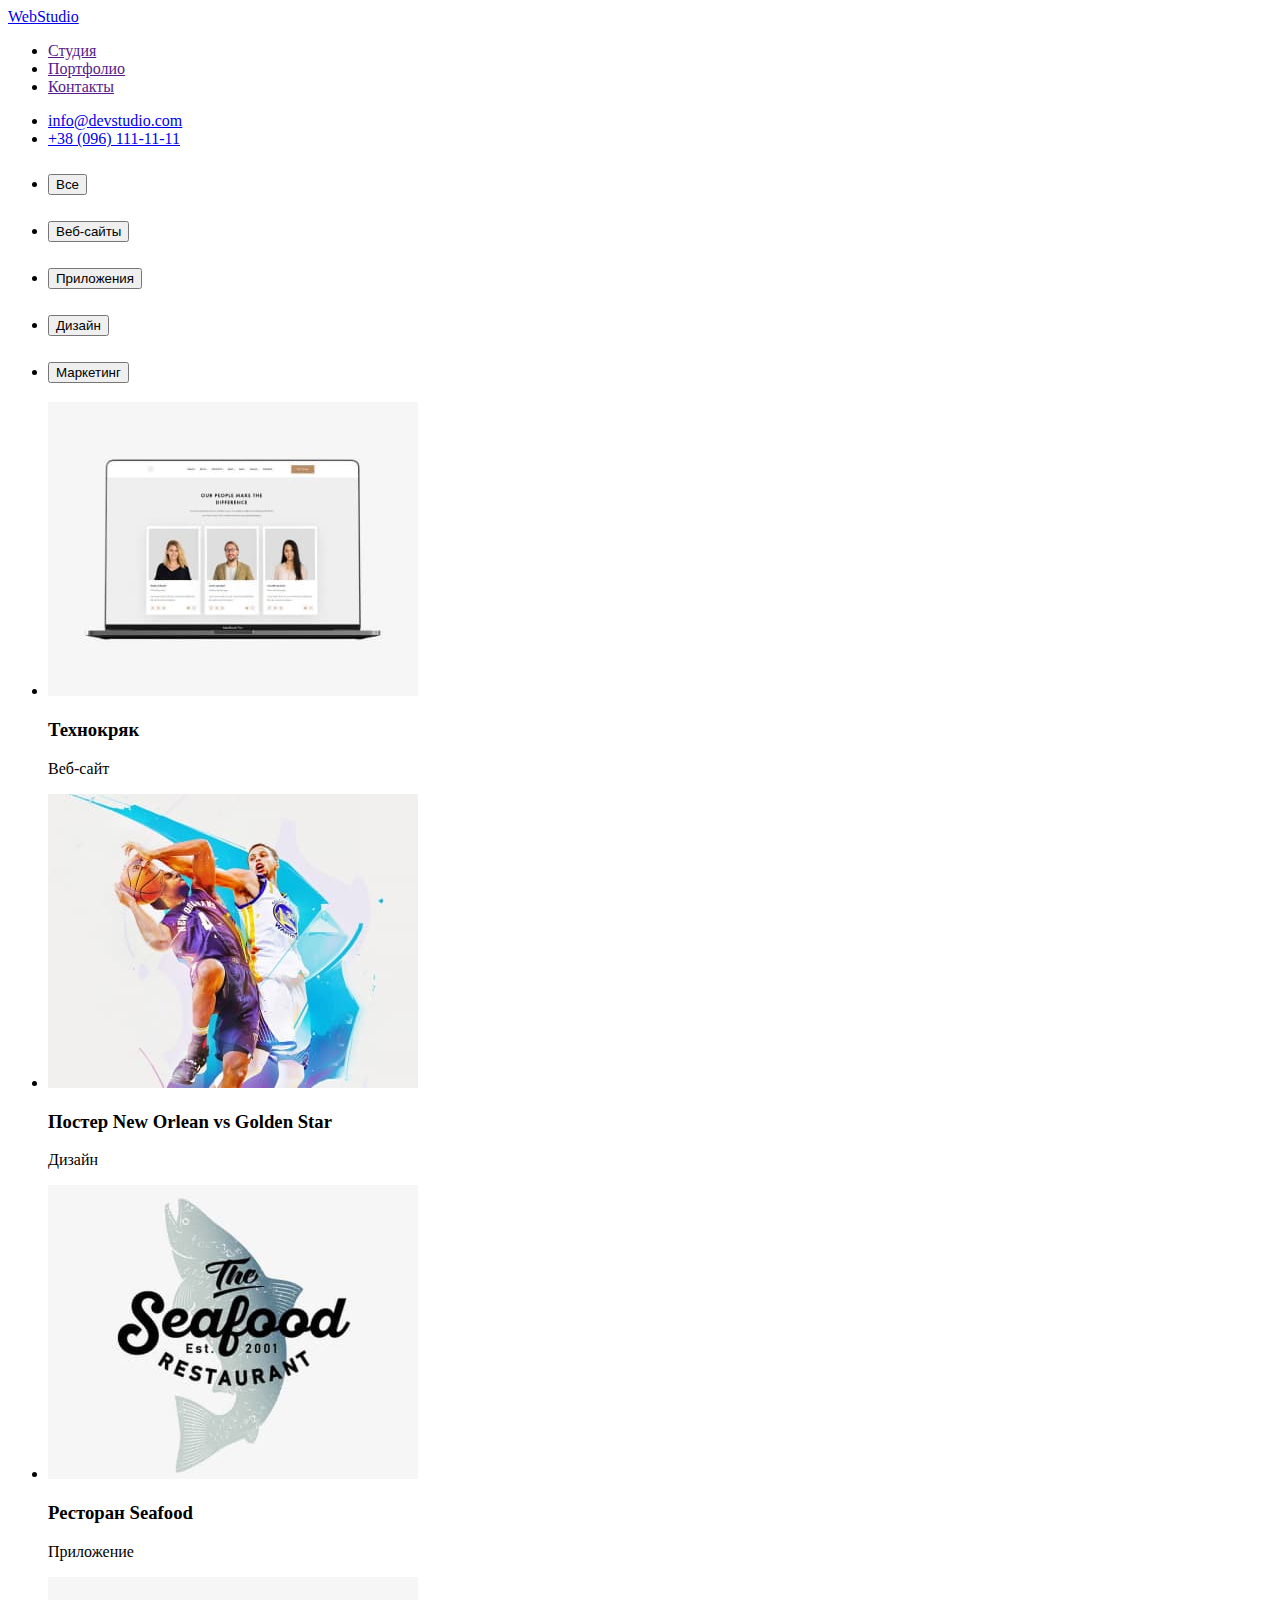
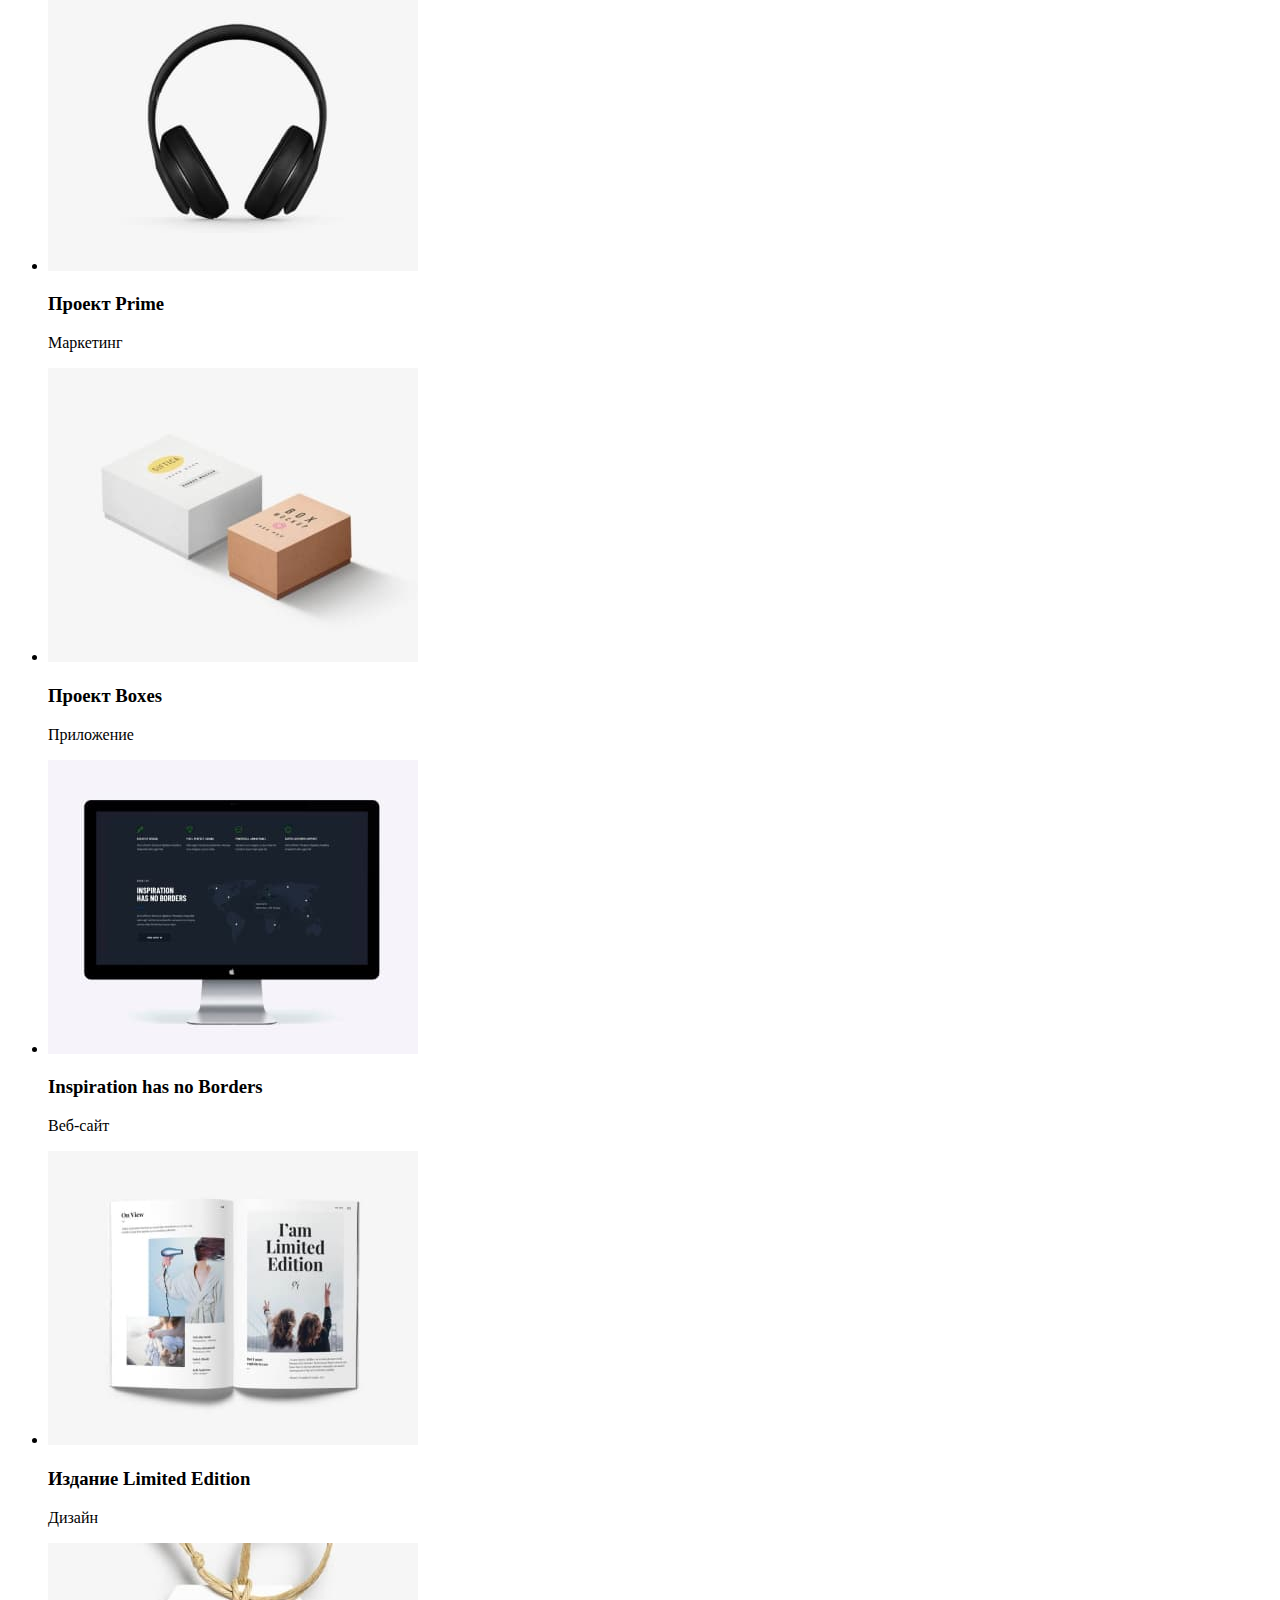
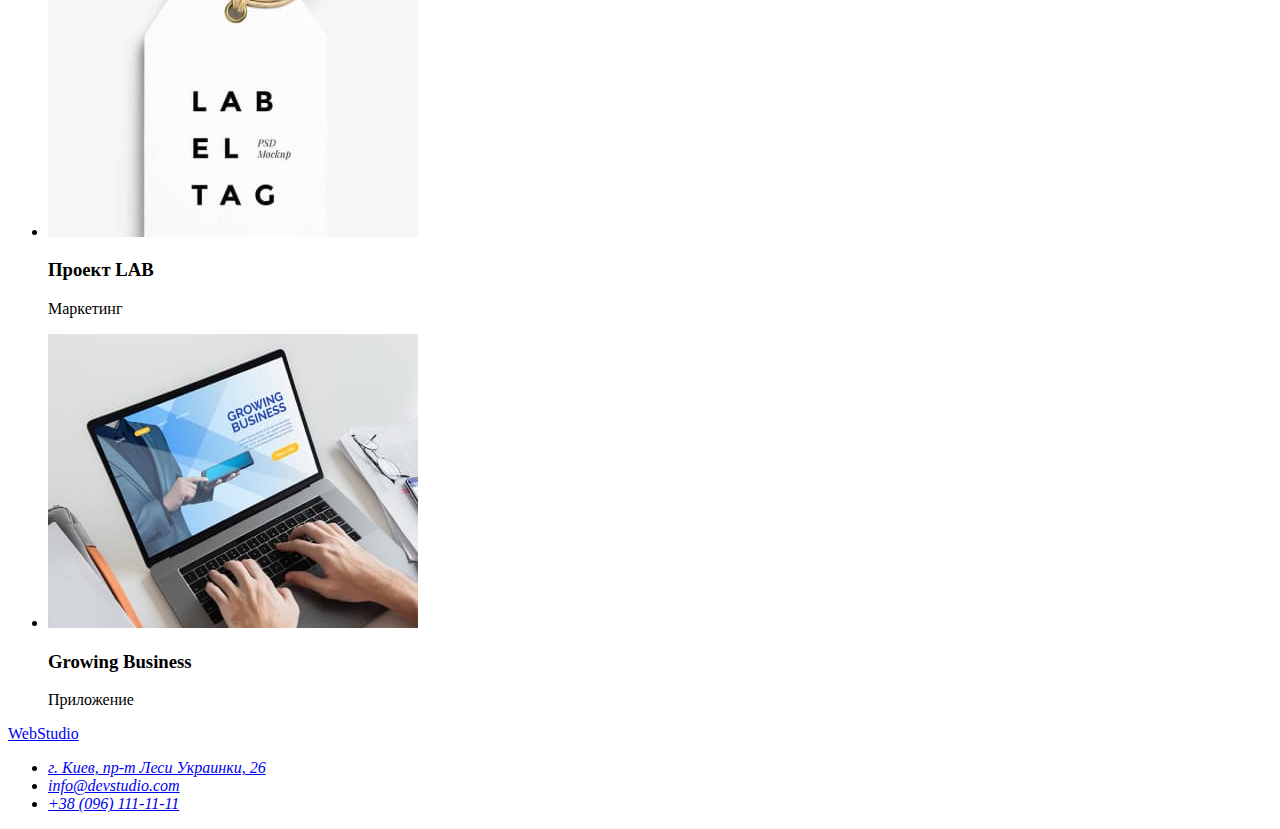
==== portfolio.html @ 7b10a9a5 "Выполнил html разметку portfolio" ====
<!DOCTYPE html>
<html lang="ru">
<head>
    <meta charset="UTF-8">
    <meta http-equiv="X-UA-Compatible" content="IE=edge">
    <meta name="viewport" content="width=device-width, initial-scale=1.0">
    <title>Portfolio</title>
</head>
<body>
    <!--Секция главной навигации-->
    <header>
        <nav>
            <a href="./portfolio.html">WebStudio</a>
            <ul>
                <li><a href="">Студия</a></li>
                <li><a href="">Портфолио</a></li>
                <li><a href="">Контакты</a></li>
            </ul>
        </nav>
        <!--Контакты-->
        <ul>
            <li><a href="mailto:nfo@devstudio.com">info@devstudio.com</a></li>
            <li><a href="tel:+380961111111">+38 (096) 111-11-11</a></li>
        </ul>
    </header>
    <!--Проекты-->
    <main>
        <!--Фильтр проектов-->
        <section>
        <ul>
            <li>
            <h2><button type="button">Все</button></h2>
            </li>
            <li>
                <h2><button type="button">Веб-сайты</button></h2>
            </li>
            <li>
                <h2><button type="button">Приложения</button></h2>
            </li>
            <li>
                <h2><button type="button">Дизайн</button></h2>
            </li>
            <li>
                <h2><button type="button">Маркетинг</button></h2>
            </li>
        </ul>
        </section>
        <!--Фото проектов-->
        <section>
            <ul>
                <li>
        <img src="./images/portfolio/1.jpg" alt="изображение ноутбука" width="370" height="294">
        <h3>Технокряк</h3>
        <p>Веб-сайт</p>
    </li>
    <li>
        <img src="./images/portfolio/2.jpg" alt="два человека играют в баскетбол" width="370" height="294">
        <h3>Постер New Orlean vs Golden Star</h3>
        <p>Дизайн</p>
    </li>
    <li>
        <img src="./images/portfolio/3.jpg" alt="изображение рыбы" width="370" height="294">
        <h3>Ресторан Seafood</h3>
        <p>Приложение</p>
    </li>
    <li>
        <img src="./images/portfolio/4.jpg" alt="изображение наушников" width="370" height="294">
        <h3>Проект Prime</h3>
        <p>Маркетинг</p>
    </li>
    <li>
        <img src="./images/portfolio/5.jpg" alt="изображение картонных коробок" width="370" height="294">
        <h3>Проект Boxes</h3>
        <p>Приложение</p>
    </li>
    <li>
        <img src="./images/portfolio/6.jpg" alt="изображение мониора с информацией" width="370" height="294">
        <h3>Inspiration has no Borders</h3>
        <p>Веб-сайт</p>
    </li>
    <li>
        <img src="./images/portfolio/7.jpg" alt="изображение книги" width="370" height="294">
        <h3>Издание Limited Edition</h3>
        <p>Дизайн</p>
    </li>
    <li>
        <img src="./images/portfolio/8.jpg" alt="изображение брилка" width="370" height="294">
        <h3>Проект LAB</h3>
        <p>Маркетинг</p>
    </li>
    <li>
        <img src="./images/portfolio/9.jpg" alt="изображение человека работающего за ноутбуком" width="370" height="294">
        <h3>Growing Business</h3>
        <p>Приложение</p>
    </li>
    </ul>
        </section>

    </main>
    <!--Футер-->
    <footer>
        <a href="/">WebStudio</a>
        <address>
            <ul>
                <li><a href="https://goo.gl/maps/czCwbcnYRgwCp2mf7" target="_blank" rel="noopener noreferrer">г. Киев, пр-т
                        Леси Украинки, 26</a></li>
                <li><a href="mailto:nfo@devstudio.com">info@devstudio.com</a></li>
                <li><a href="tel:+380961111111">+38 (096) 111-11-11</a></li>
            </ul>
        </address>
    </footer>
    
</body>
</html>
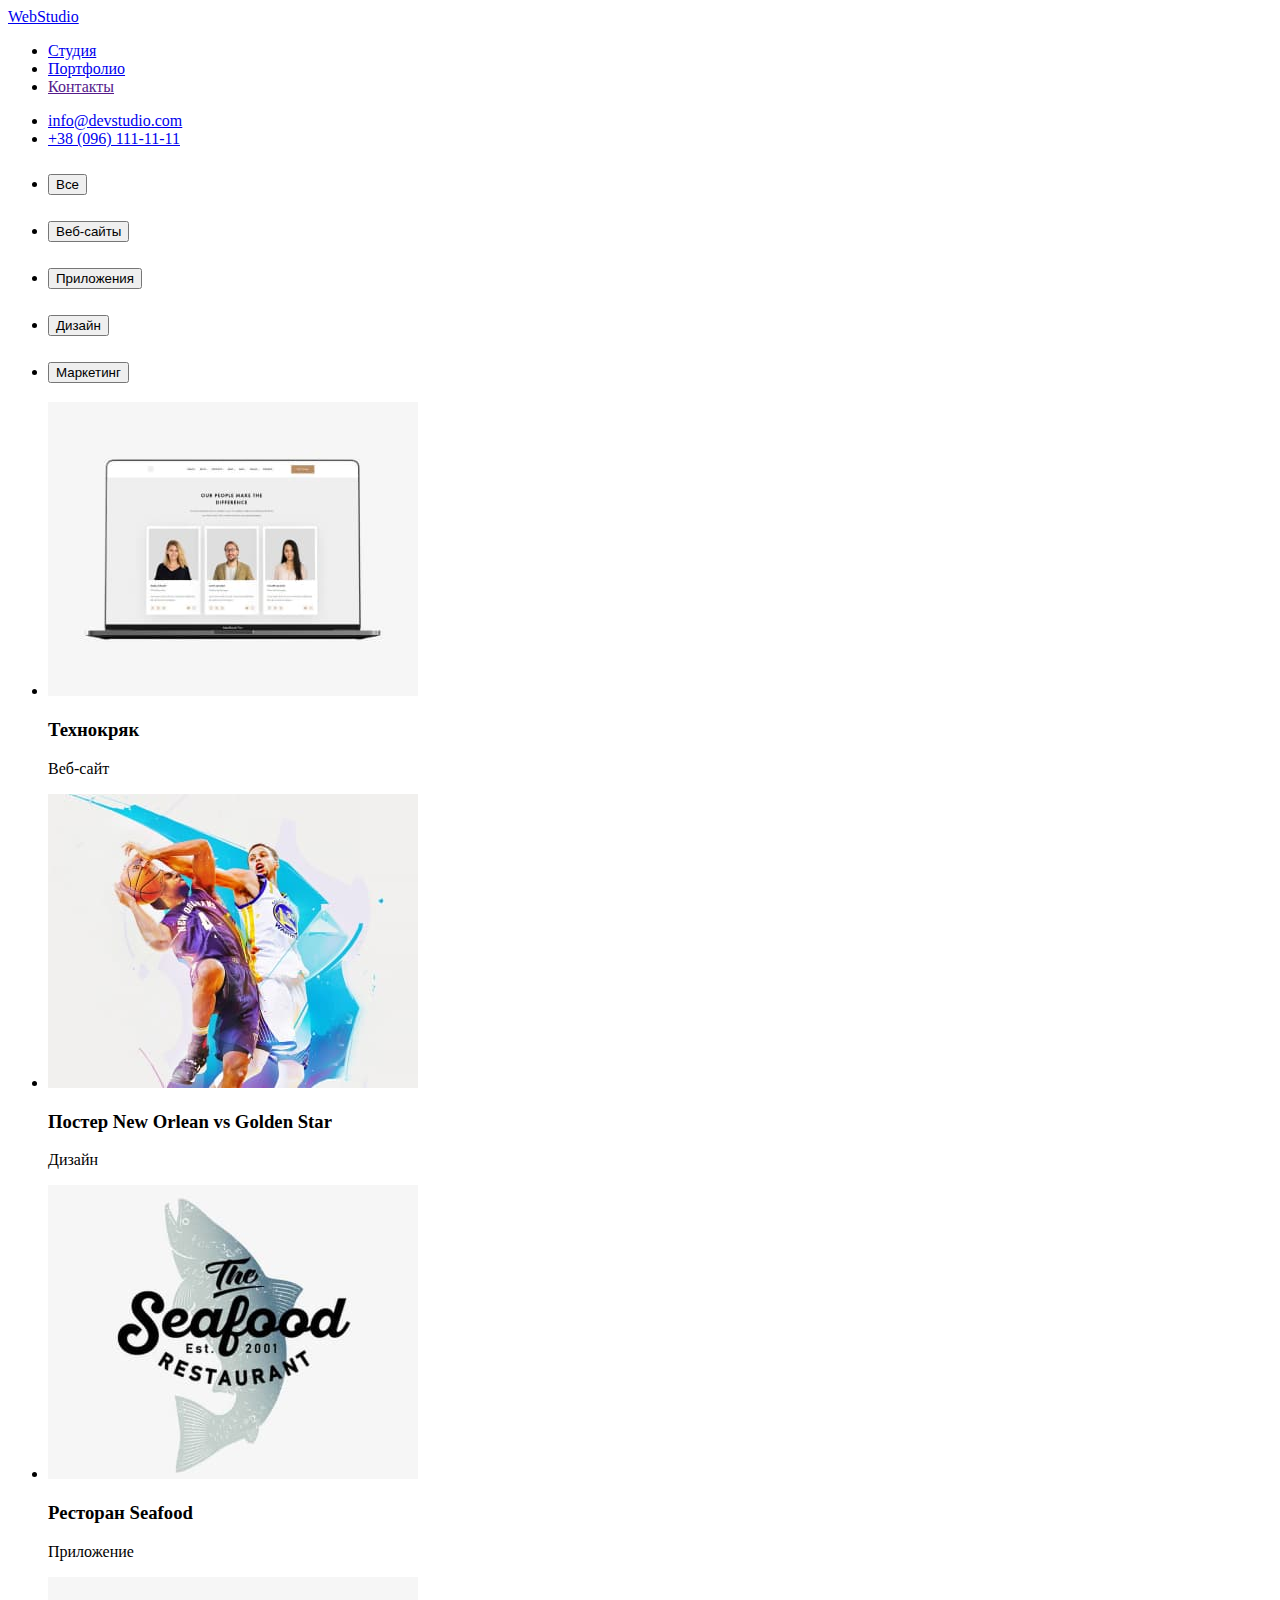
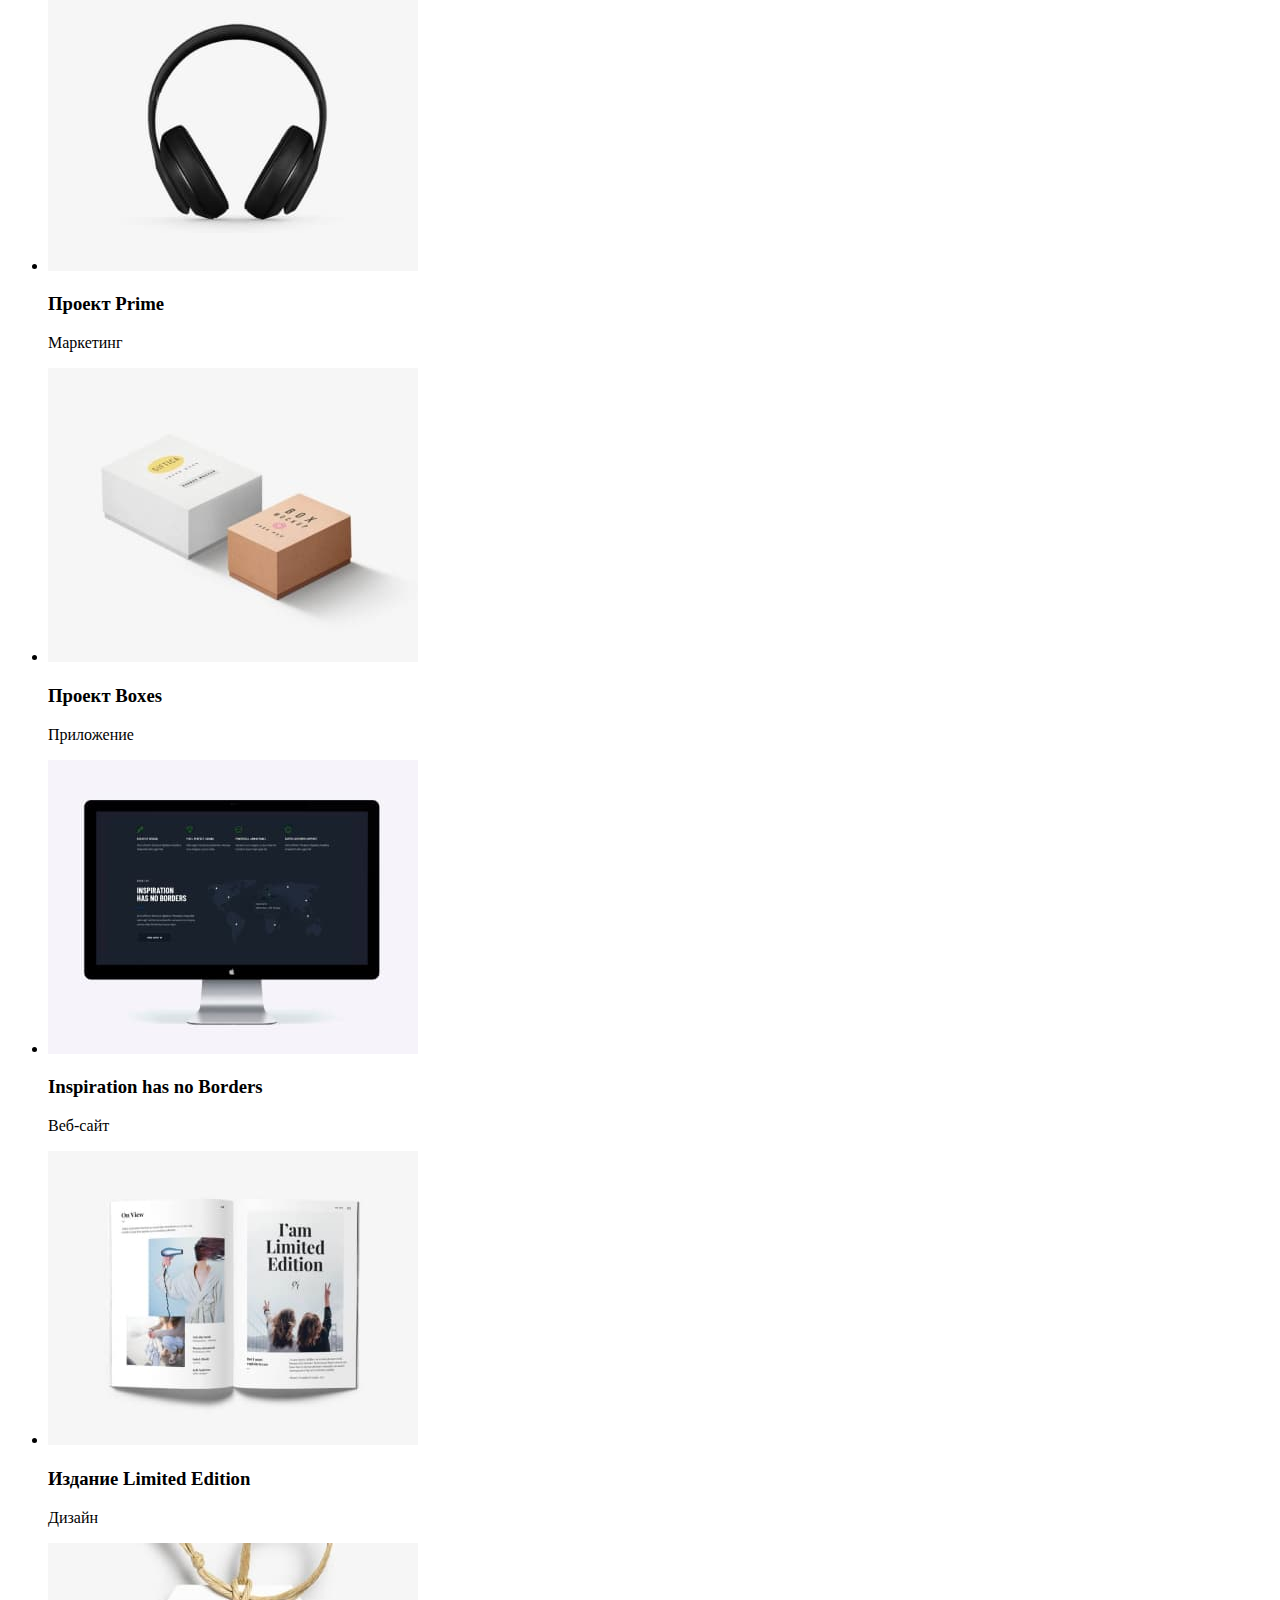
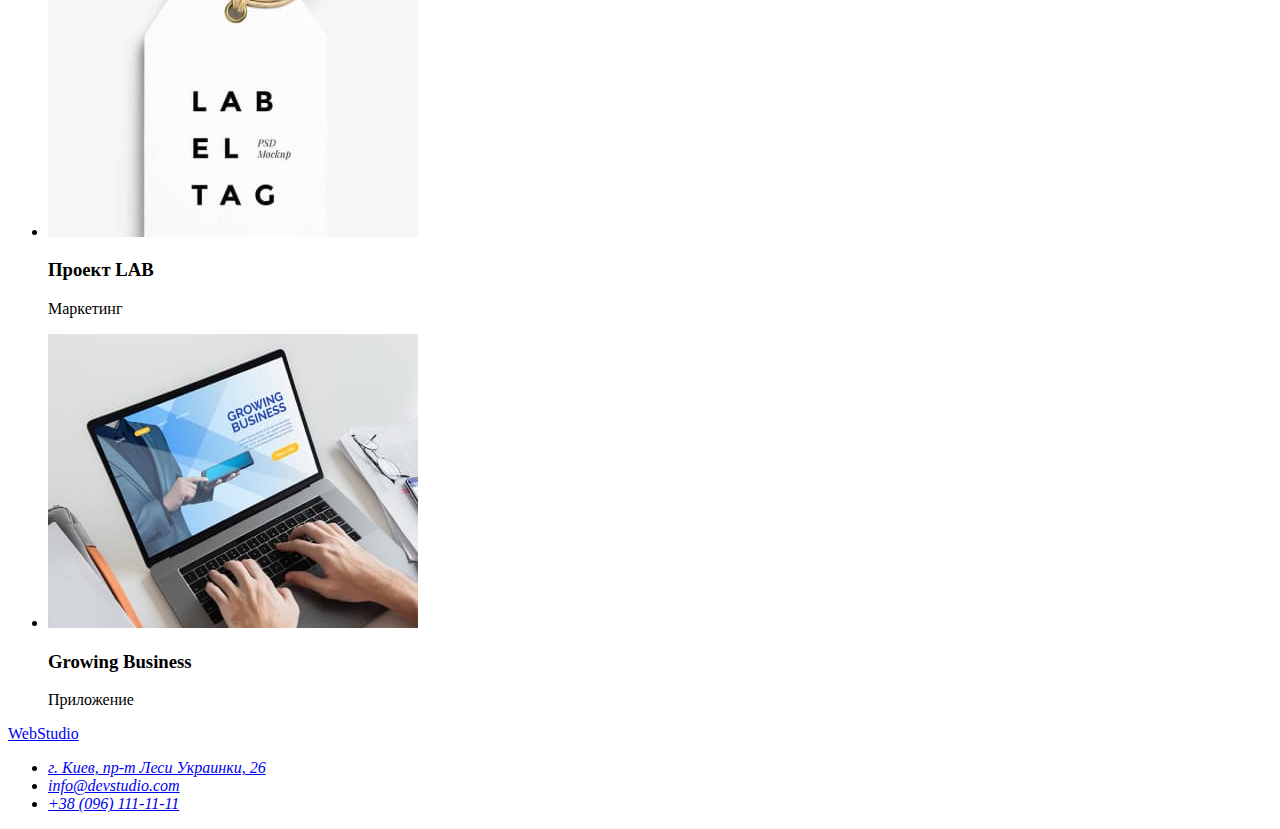
==== commit ac46dbab: "настроил href" ====
--- a/portfolio.html
+++ b/portfolio.html
@@ -12,8 +12,8 @@
         <nav>
             <a href="./portfolio.html">WebStudio</a>
             <ul>
-                <li><a href="">Студия</a></li>
-                <li><a href="">Портфолио</a></li>
+                <li><a href="./index.html">Студия</a></li>
+                <li><a href="./portfolio.html">Портфолио</a></li>
                 <li><a href="">Контакты</a></li>
             </ul>
         </nav>
@@ -99,7 +99,7 @@
     </main>
     <!--Футер-->
     <footer>
-        <a href="/">WebStudio</a>
+        <a href="./index.html">WebStudio</a>
         <address>
             <ul>
                 <li><a href="https://goo.gl/maps/czCwbcnYRgwCp2mf7" target="_blank" rel="noopener noreferrer">г. Киев, пр-т
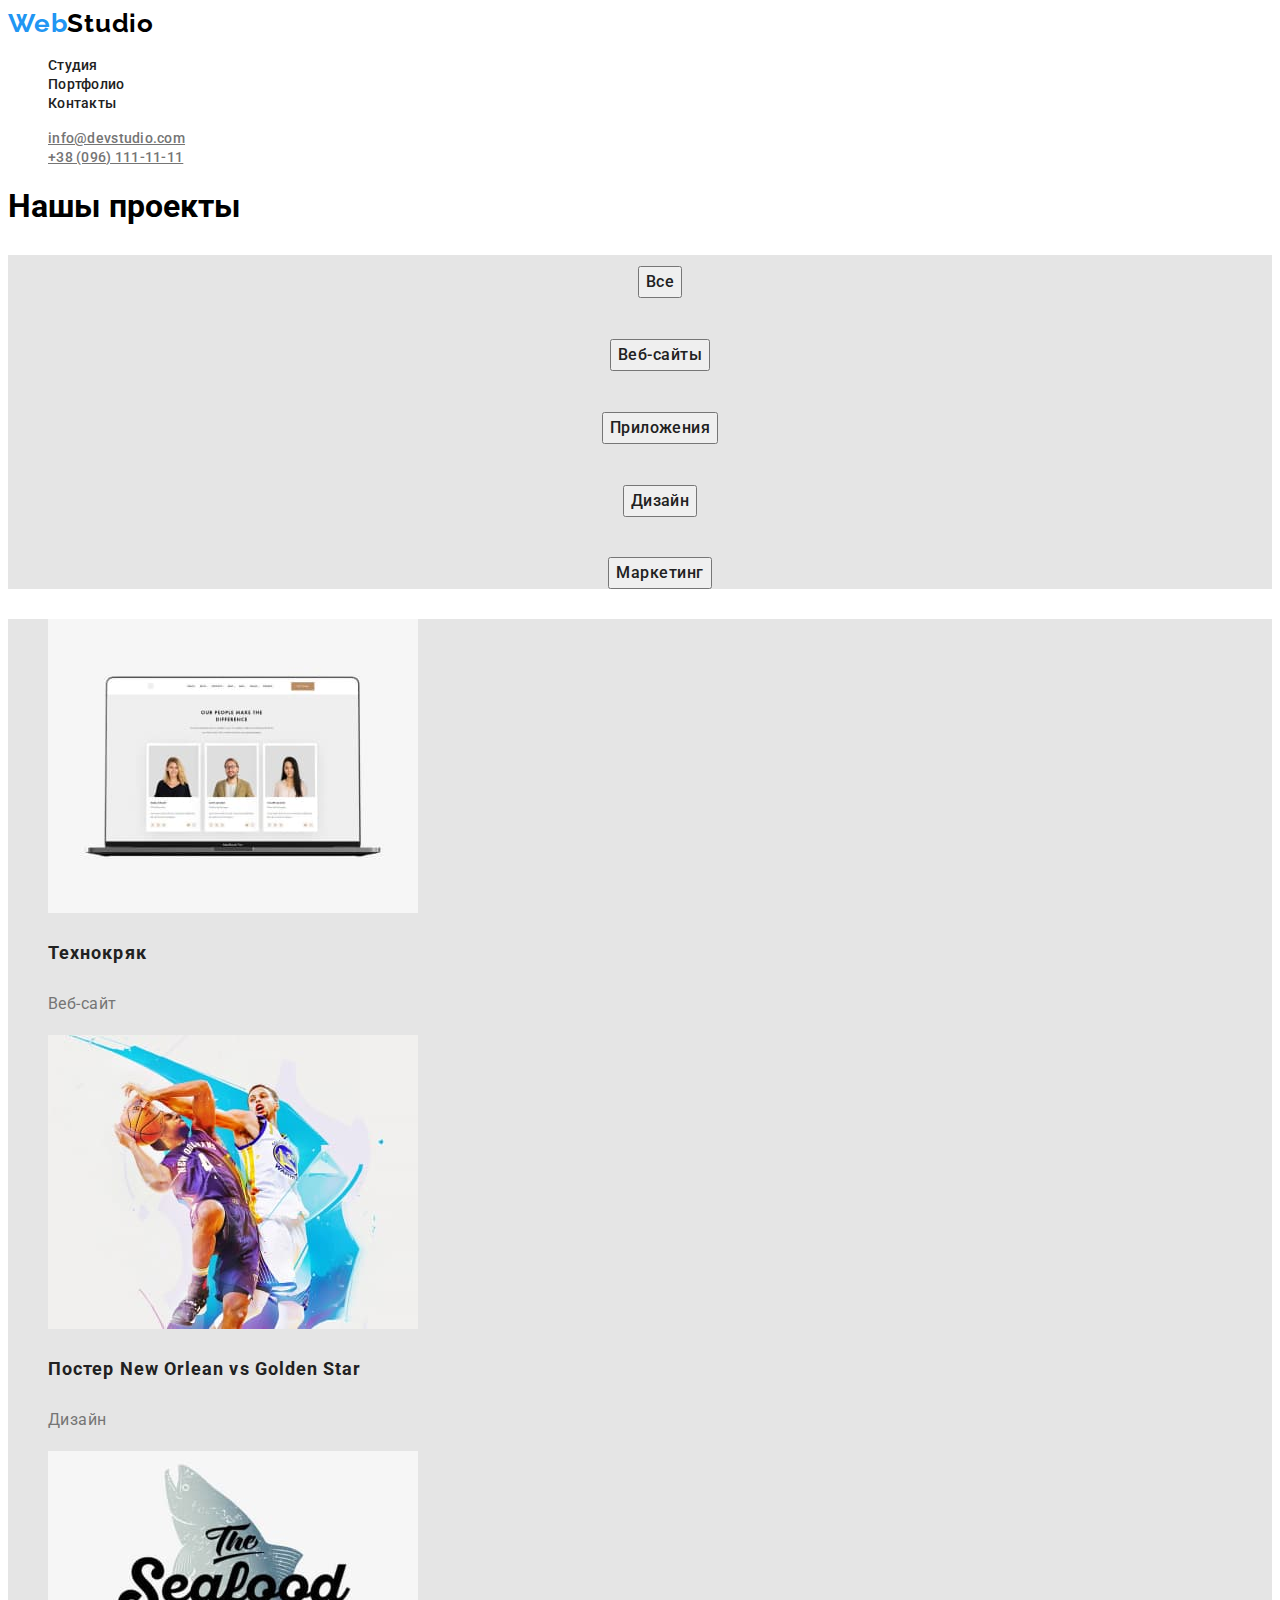
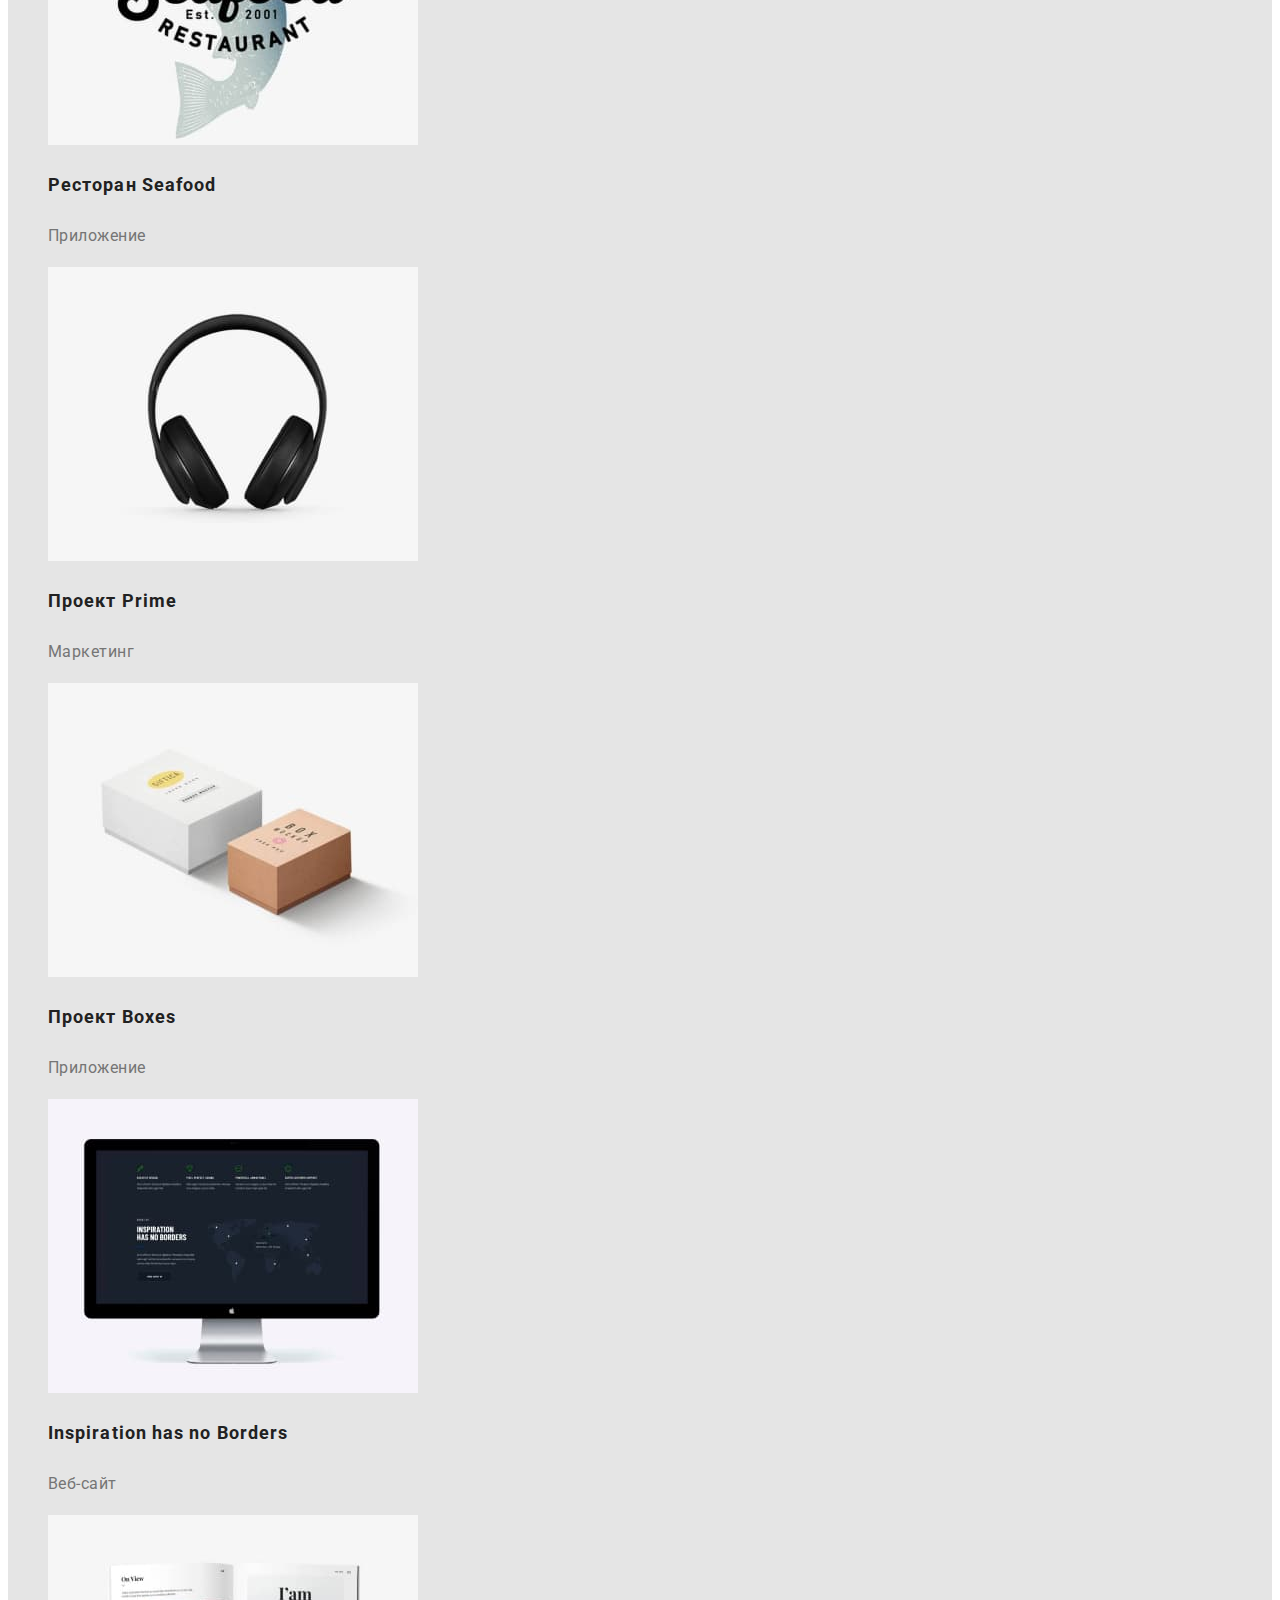
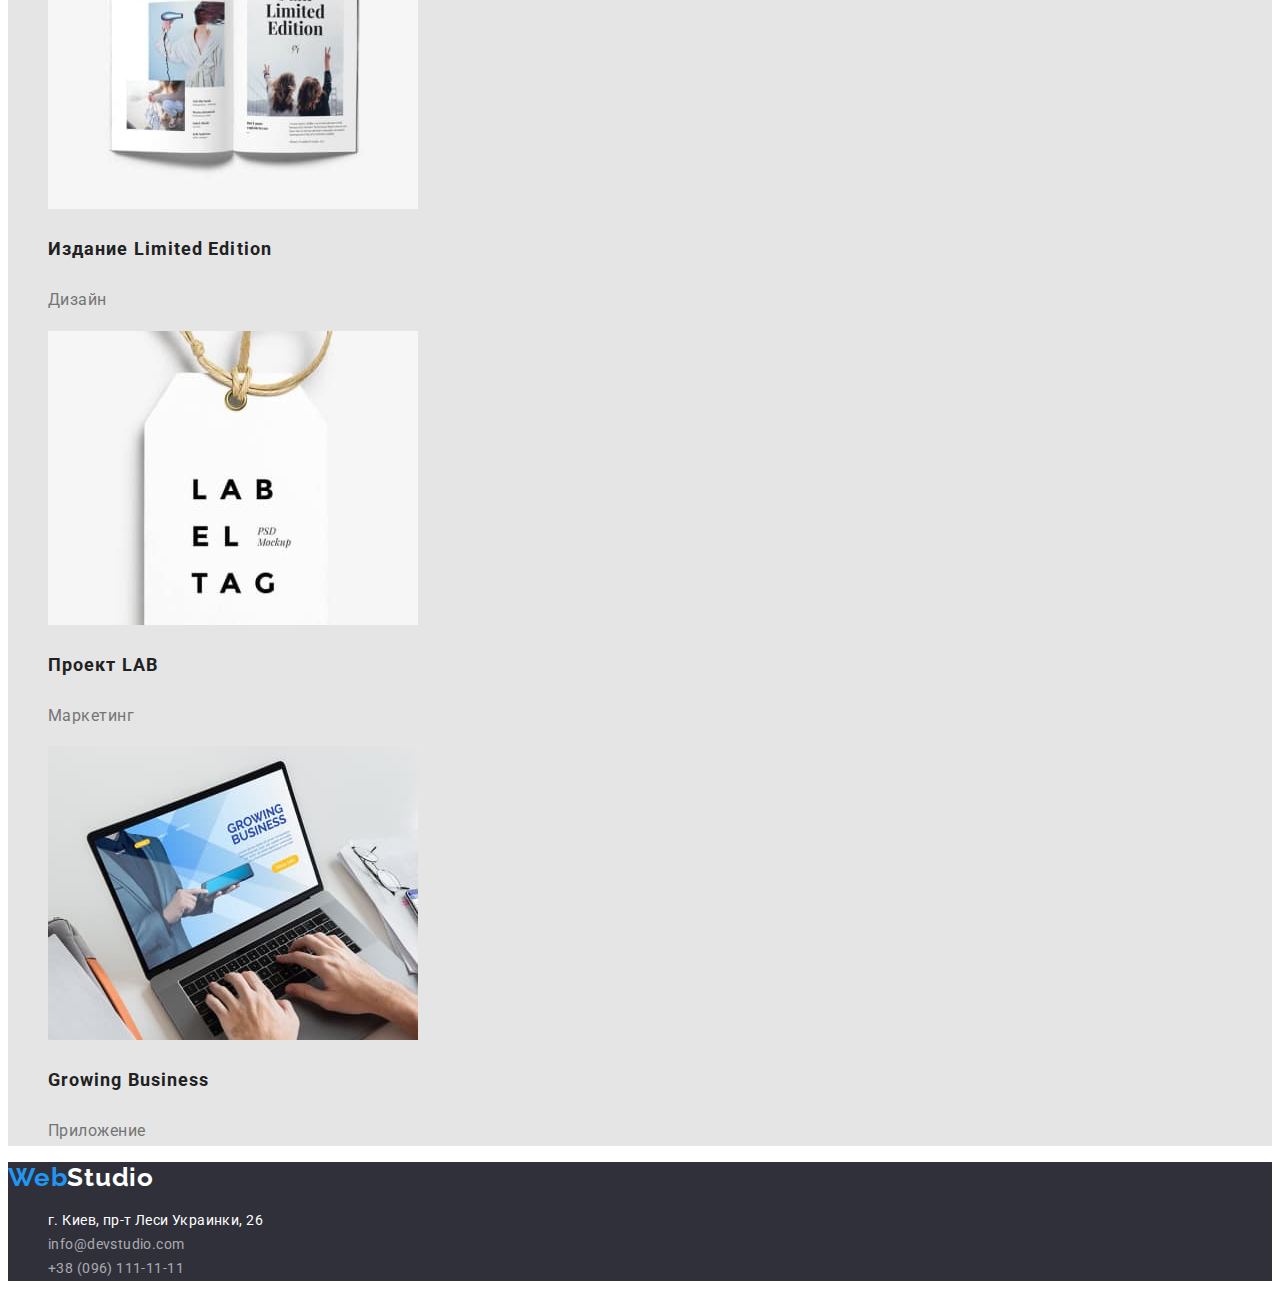
==== commit 4d683ddf: "задал стили" ====
--- a/portfolio.html
+++ b/portfolio.html
@@ -5,110 +5,135 @@
     <meta http-equiv="X-UA-Compatible" content="IE=edge">
     <meta name="viewport" content="width=device-width, initial-scale=1.0">
     <title>Portfolio</title>
+<link rel="preconnect" href="https://fonts.gstatic.com">
+<link href="https://fonts.googleapis.com/css2?family=Raleway:wght@700&family=Roboto:wght@400;500;700;900&display=swap"
+    rel="stylesheet">
+    <link rel="stylesheet" href="./css/styles.css">
 </head>
 <body>
     <!--Секция главной навигации-->
-    <header>
-        <nav>
-            <a href="./portfolio.html">WebStudio</a>
-            <ul>
-                <li><a href="./index.html">Студия</a></li>
-                <li><a href="./portfolio.html">Портфолио</a></li>
-                <li><a href="">Контакты</a></li>
+    <header class="page-header">
+        <nav class="navigation">
+            <a class="logo-link link" href="./index.html">Web<span class="dubl-logo-link">Studio</span> </a>
+            <ul class="site-nav-list lst">
+                <li class="site-nav-item">
+                    <a class="nav-link link" href="./index.html" >Студия</a></li>
+                <li class="site-nav-item">
+                    <a class="nav-link link" href="./portfolio.html" >Портфолио</a></li>
+                <li class="site-nav-item">
+                    <a class="nav-link link" href="" >Контакты</a></li>
             </ul>
         </nav>
         <!--Контакты-->
-        <ul>
-            <li><a href="mailto:nfo@devstudio.com">info@devstudio.com</a></li>
-            <li><a href="tel:+380961111111">+38 (096) 111-11-11</a></li>
+        <ul class="contacts-nav-list lst">
+            <li class="contacts-nav-item link">
+                <a clsas="contacts-link" href="mailto:nfo@devstudio.com" >info@devstudio.com</a></li>
+            <li class="contacts-nav-item">
+                <a clsas="contacts-link link" href="tel:+380961111111" >+38 (096) 111-11-11</a></li>
         </ul>
     </header>
     <!--Проекты-->
-    <main>
-        <!--Фильтр проектов-->
-        <section>
-        <ul>
-            <li>
-            <h2><button type="button">Все</button></h2>
+    <main class="main-content-portfolio">
+        <!--Меню проектов-->
+        <h1>Нашы проекты</h1>
+        <section class="section">
+        <ul class="menu-list lst">
+            <li class="menu-list-item">
+            <h2 class="section-title">
+                <button class="menu-button" type="button" >Все</button>
+            </h2>
             </li>
-            <li>
-                <h2><button type="button">Веб-сайты</button></h2>
+            <li class="menu-list-item">
+                <h2 class="section-title">
+                    <button class="menu-button" type="button">Веб-сайты</button>
+                </h2>
             </li>
-            <li>
-                <h2><button type="button">Приложения</button></h2>
+            <li class="menu-list-item">
+                <h2 class="section-title">
+                    <button class="menu-button" type="button">Приложения</button>
+                </h2>
             </li>
-            <li>
-                <h2><button type="button">Дизайн</button></h2>
+            <li class="menu-list-item">
+                <h2 class="section-title">
+                    <button class="menu-button" type="button">Дизайн</button>
+                </h2>
             </li>
-            <li>
-                <h2><button type="button">Маркетинг</button></h2>
+            <li class="menu-list-item">
+                <h2 class="section-title">
+                    <button class="menu-button" type="button">Маркетинг</button>
+                </h2>
             </li>
         </ul>
         </section>
         <!--Фото проектов-->
-        <section>
-            <ul>
-                <li>
+        <section class="section">
+            <ul class="photo-list lst">
+                <li class="photo-list-item">
         <img src="./images/portfolio/1.jpg" alt="изображение ноутбука" width="370" height="294">
-        <h3>Технокряк</h3>
-        <p>Веб-сайт</p>
+        <h3 class="title">Технокряк</h3>
+        <p class="description">Веб-сайт</p>
     </li>
-    <li>
+    <li class="photo-list-item">
         <img src="./images/portfolio/2.jpg" alt="два человека играют в баскетбол" width="370" height="294">
-        <h3>Постер New Orlean vs Golden Star</h3>
-        <p>Дизайн</p>
+        <h3 class="title">Постер New Orlean vs Golden Star</h3>
+        <p class="description">Дизайн</p>
     </li>
-    <li>
+    <li class="photo-list-item">
         <img src="./images/portfolio/3.jpg" alt="изображение рыбы" width="370" height="294">
-        <h3>Ресторан Seafood</h3>
-        <p>Приложение</p>
+        <h3 class="title">Ресторан Seafood</h3>
+        <p class="description">Приложение</p>
     </li>
-    <li>
+    <li class="photo-list-item">
         <img src="./images/portfolio/4.jpg" alt="изображение наушников" width="370" height="294">
-        <h3>Проект Prime</h3>
-        <p>Маркетинг</p>
+        <h3 class="title">Проект Prime</h3>
+        <p class="description">Маркетинг</p>
     </li>
-    <li>
+    <li class="photo-list-item">
         <img src="./images/portfolio/5.jpg" alt="изображение картонных коробок" width="370" height="294">
-        <h3>Проект Boxes</h3>
-        <p>Приложение</p>
+        <h3 class="title">Проект Boxes</h3>
+        <p class="description">Приложение</p>
     </li>
-    <li>
+    <li class="photo-list-item">
         <img src="./images/portfolio/6.jpg" alt="изображение мониора с информацией" width="370" height="294">
-        <h3>Inspiration has no Borders</h3>
-        <p>Веб-сайт</p>
+        <h3 class="title">Inspiration has no Borders</h3>
+        <p class="description">Веб-сайт</p>
     </li>
-    <li>
+    <li class="photo-list-item">
         <img src="./images/portfolio/7.jpg" alt="изображение книги" width="370" height="294">
-        <h3>Издание Limited Edition</h3>
-        <p>Дизайн</p>
+        <h3 class="title">Издание Limited Edition</h3>
+        <p class="description">Дизайн</p>
     </li>
-    <li>
+    <li class="photo-list-item">
         <img src="./images/portfolio/8.jpg" alt="изображение брилка" width="370" height="294">
-        <h3>Проект LAB</h3>
-        <p>Маркетинг</p>
+        <h3 class="title">Проект LAB</h3>
+        <p class="description">Маркетинг</p>
     </li>
-    <li>
+    <li class="photo-list-item">
         <img src="./images/portfolio/9.jpg" alt="изображение человека работающего за ноутбуком" width="370" height="294">
-        <h3>Growing Business</h3>
-        <p>Приложение</p>
+        <h3 class="title">Growing Business</h3>
+        <p class="description">Приложение</p>
     </li>
     </ul>
         </section>
 
     </main>
     <!--Футер-->
-    <footer>
-        <a href="./index.html">WebStudio</a>
-        <address>
-            <ul>
-                <li><a href="https://goo.gl/maps/czCwbcnYRgwCp2mf7" target="_blank" rel="noopener noreferrer">г. Киев, пр-т
-                        Леси Украинки, 26</a></li>
-                <li><a href="mailto:nfo@devstudio.com">info@devstudio.com</a></li>
-                <li><a href="tel:+380961111111">+38 (096) 111-11-11</a></li>
-            </ul>
-        </address>
-    </footer>
-    
+<footer class="footer">
+    <a class="logo-link-fut link" href="./index.html">Web<span class="dubl-logo-link-fut">Studio</span> </a>
+    <address class="adres">
+        <ul class="adres-list lst">
+            <li class="adres-list-item">
+                <a class="link-adres link" href="https://goo.gl/maps/czCwbcnYRgwCp2mf7" target="_blank"
+                    rel="noopener noreferrer">г. Киев, пр-т Леси Украинки, 26</a>
+            </li>
+            <li class="adres-list-item">
+                <a class="adres-link link" href="mailto:nfo@devstudio.com">info@devstudio.com</a>
+            </li>
+            <li class="adres-list-item">
+                <a class="adres-link link" href="tel:+380961111111">+38 (096) 111-11-11</a>
+            </li>
+        </ul>
+    </address>
+</footer>
 </body>
 </html>--- a/css/styles.css
+++ b/css/styles.css
@@ -0,0 +1,255 @@
+/*палитра*/
+/*цвет основного текста color: #212121*/
+/*цвет текста параграфов color: #757575 *
+/*цвет ефекта наведения color: #2196F3*/
+/*цвет h1- color: #FFFFFF*/
+/*цвет навигации background: #FFFFFF*/
+/*цвет hero+footer background: #2F303A*/
+/*цвет  наша команда background: #F5F4FA*/
+/*цв.кнопок меню портф.background: #F5F4FA*/
+/*шрифты*/
+/*основной шрифт Roboto*/
+/* шрифт logo- Raleway*/
+/*===========WebStudio============*/
+root:{
+    --primary-text-color:#212121
+    --primary-description-color:#757575
+    --akcent-color:#2196F3
+    --section-color:#E5E5E5
+    --primary-navigation-color:#FFFFFF
+    --background-color-team:#F5F4FA
+    --button-background-color:#F5F4FA
+    --primary-text-color-h1:#FFFFFF
+    --adres-color:rgba(255, 255, 255, 0.6)
+}
+body{
+    font-family: 'Roboto'
+}
+.lst{
+    list-style: none;
+}
+.link{
+    text-decoration: none;
+}
+/*Секция главной навигации*/
+
+.page-header{
+    background-color: #FFFFFF;
+}
+.logo-link{
+font-family: 'Raleway', sans-serif;
+font-weight: bold;
+font-size: 26px;
+line-height: 1.19;
+letter-spacing: 0.03em;
+
+color: #2196F3;
+}
+.dubl-logo-link{
+   font-family: 'Raleway', sans-serif;
+font-weight: bold;
+font-size: 26px;
+line-height: 1.19;
+letter-spacing: 0.03em;
+
+color: #000000; 
+}
+.site-nav-list .nav-link{
+font-family: 'Roboto', sans-serif;
+font-style: normal;
+font-weight: 500;
+font-size: 14px;
+line-height: 1.14;
+letter-spacing: 0.02em;
+
+color: #212121;
+}
+.nav-link:hover,
+.nav-link:focus{
+    color: #2196F3
+}
+/*Контакты*/
+.contacts-nav-list a{
+font-family: 'Roboto', sans-serif;
+font-weight: 500;
+font-size: 14px;
+line-height: 1.14;
+letter-spacing: 0.02em;
+color: #757575;
+}
+.contacts-nav-list a:hover,
+.contacts-link-nav-list a:focus{
+    color: #2196F3
+}
+/*Секция заказа услуги*/
+.hero{
+    background-color: #2F303A;
+}
+.hero-title{
+font-family: 'Roboto', sans-serif;
+font-weight: 900;
+font-size: 44px;
+line-height: 1.36;
+text-align: center;
+letter-spacing: 0.06em;
+text-transform: uppercase;
+
+color: #FFFFFF;
+}
+.hero-button{
+font-family: 'Roboto', sans-serif;
+font-weight: bold;
+font-size: 16px;
+line-height: 1.87;
+display: flex;
+align-items: center;
+text-align: center;
+letter-spacing: 0.06em;
+
+color: #FFFFFF;
+background-color: #2196F3;
+}
+/*Секция навыков*/
+.section{
+    background-color: #E5E5E5;
+}
+.section-list .title{
+font-family: 'Roboto', sans-serif;
+font-weight: bold;
+font-size: 14px;
+line-height: 1.14;
+letter-spacing: 0.03em;
+text-transform: uppercase;
+
+color: #212121;
+}
+.section-list .description{
+font-family: 'Roboto', sans-serif;
+font-style: normal;
+font-weight: normal;
+font-size: 14px;
+line-height: 1.71;
+letter-spacing: 0.03em;
+
+color: #757575;
+}
+/*Секция услуг*/
+.section-title{
+font-family: 'Roboto', sans-serif;
+font-weight: bold;
+font-size: 36px;
+line-height: 1.16;
+text-align: center;
+letter-spacing: 0.03em;
+
+color: #212121;
+}
+/*Секция команда*/
+.section-team{
+    background-color: #F5F4FA;
+}
+.team-list .title{
+font-family: 'Roboto', sans-serif;
+font-weight: 500;
+font-size: 16px;
+line-height: 1.18;
+letter-spacing: 0.03em;
+
+color: #212121;
+}
+.team-list .description{
+font-family: 'Roboto', sans-serif;
+font-style: normal;
+font-weight: normal;
+font-size: 16px;
+line-height: 1.18;
+letter-spacing: 0.03em;
+
+color: #757575;
+}
+/*Футер*/
+.footer{
+    background-color: #2F303A;
+}
+.logo-link-fut{
+font-family: 'Raleway', sans-serif;
+font-weight: bold;
+font-size: 26px;
+line-height: 1.19;
+letter-spacing: 0.03em;
+
+color: #2196F3;
+}
+.dubl-logo-link-fut{
+       font-family: 'Raleway', sans-serif;
+font-weight: bold;
+font-size: 26px;
+line-height: 1.19;
+letter-spacing: 0.03em;
+
+color: #FFFFFF; 
+}
+
+.adres-list .link-adres{
+font-family: 'Roboto', sans-serif;
+font-style: normal;
+font-weight: normal;
+font-size: 14px;
+line-height: 1.71;
+
+letter-spacing: 0.03em;
+
+color: #FFFFFF;
+}
+.adres-list .adres-link{
+font-family: 'Roboto', sans-serif;
+font-style: normal;
+font-weight: normal;
+font-size: 14px;
+line-height: 1.71;
+letter-spacing: 0.03em;
+
+color: rgba(255, 255, 255, 0.6);
+}
+/*=============Portfolio=================*/
+.menu-list .menu-button{
+font-family: 'Roboto', sans-serif;
+font-weight: 500;
+font-size: 16px;
+line-height: 1.62;
+text-align: center;
+letter-spacing: 0.03em;
+
+color: #212121;
+}
+.menu-button:hover,
+.menu-button:focus{
+    color: #FFFFFF;
+    background-color: #2196F3;
+}
+.photo-list .title{
+font-family: 'Roboto', sans-serif;
+font-weight: bold;
+font-size: 18px;
+line-height: 2;
+letter-spacing: 0.06em;
+color: #212121;
+}
+.photo-list .description{
+font-family: 'Roboto', sans-serif;
+font-style: normal;
+font-weight: normal;
+font-size: 16px;
+line-height: 1.87;
+letter-spacing: 0.03em;
+color: #757575;
+}
+
+
+
+
+
+
+
+
+
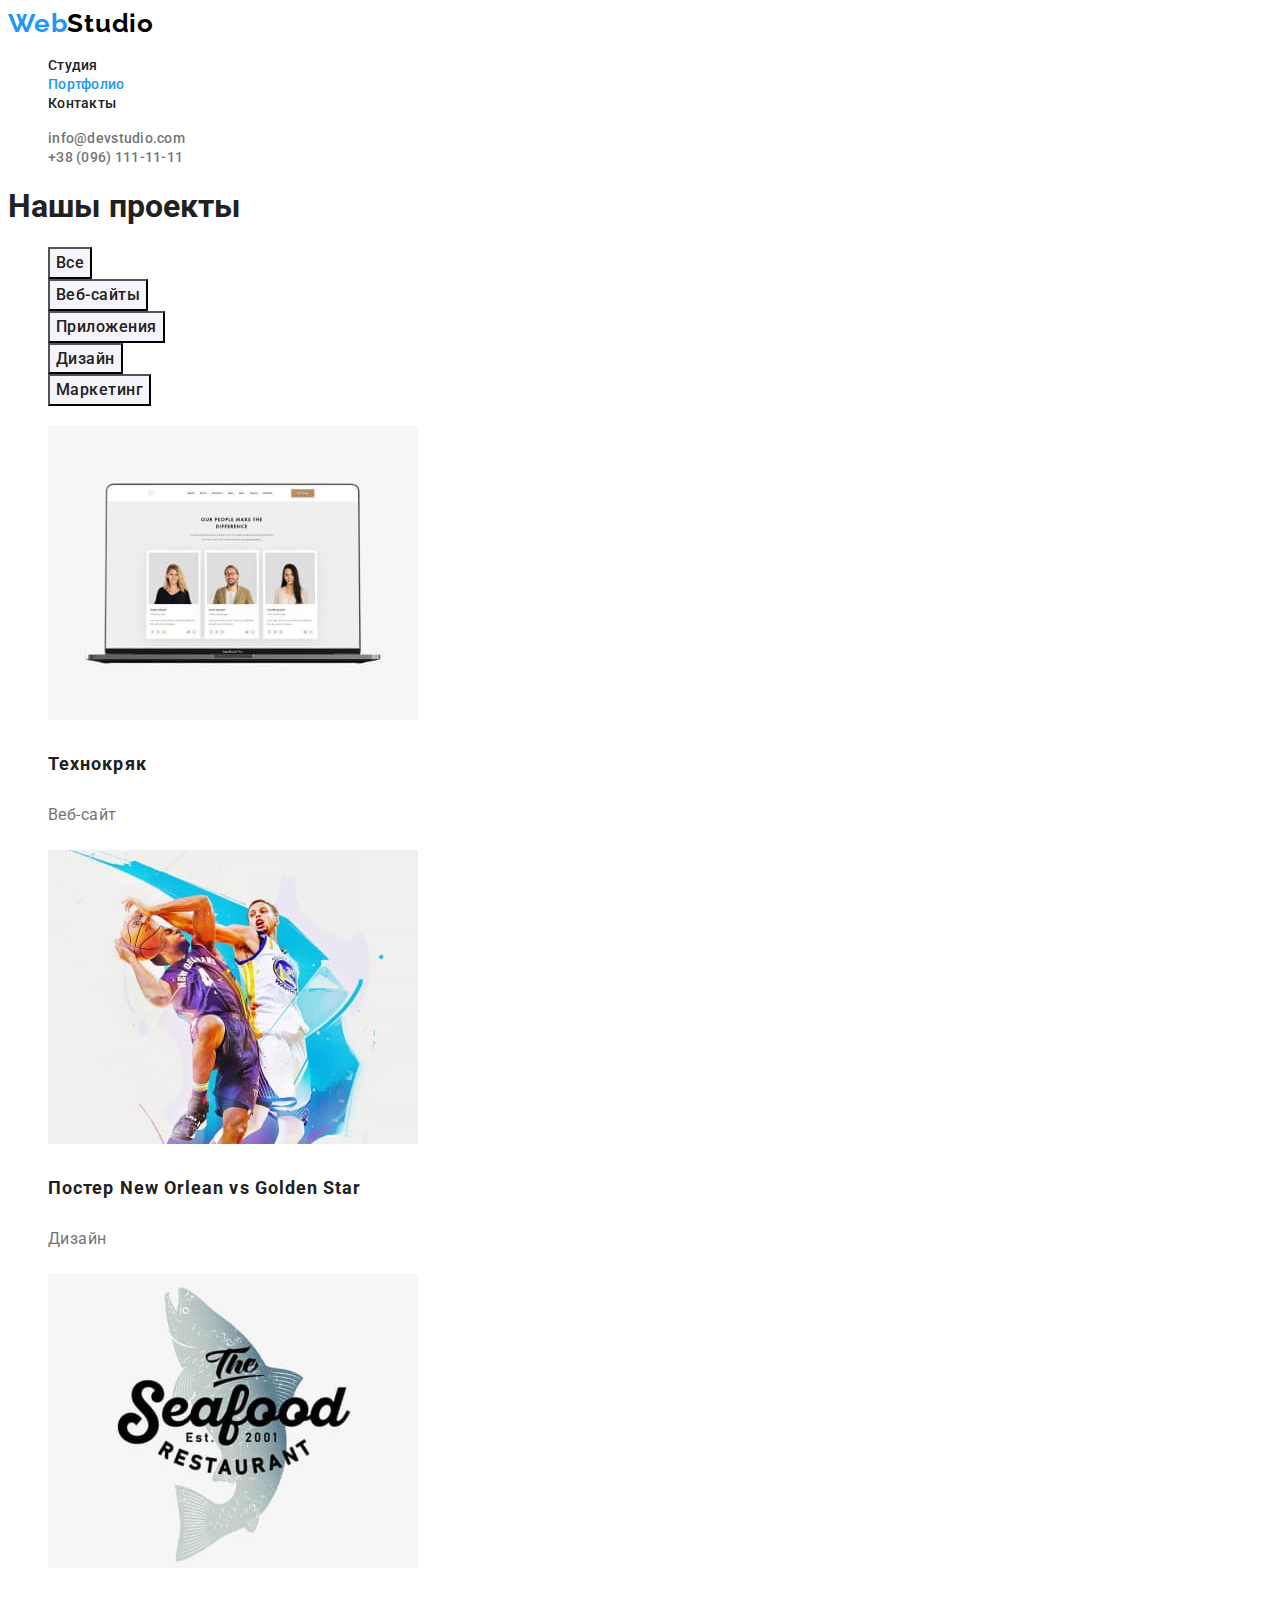
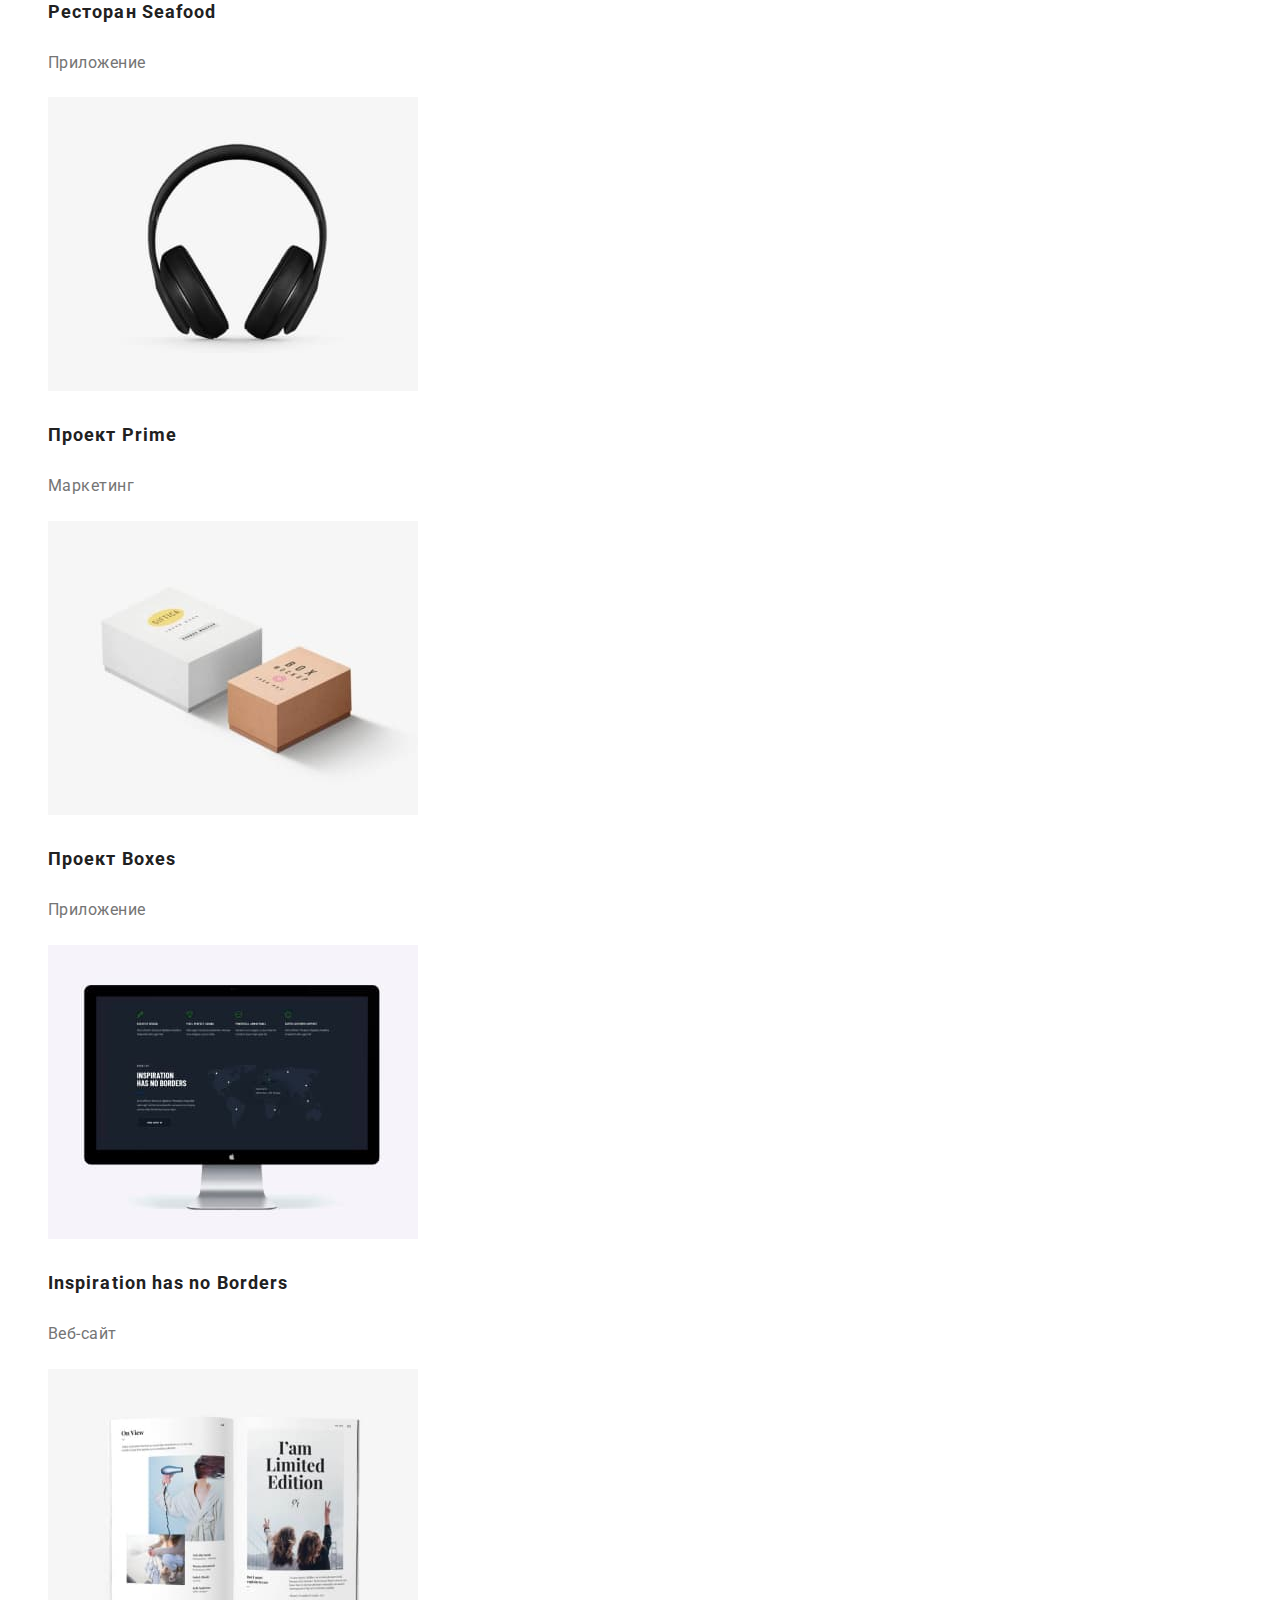
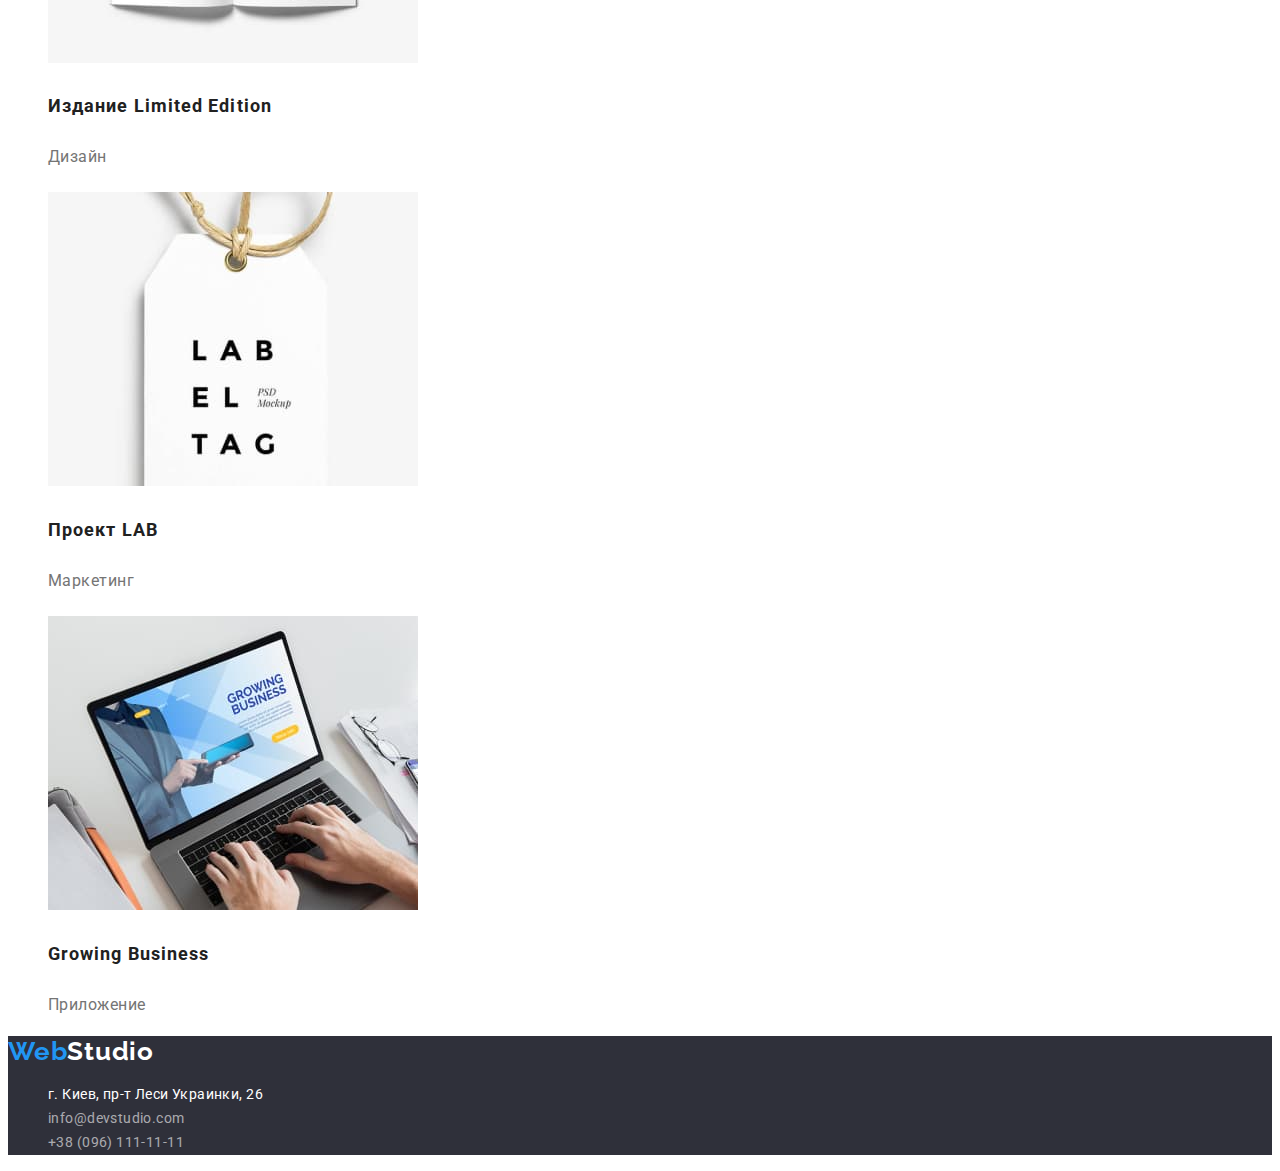
==== commit ec901fe2: "Внес коррективы" ====
--- a/portfolio.html
+++ b/portfolio.html
@@ -19,7 +19,7 @@
                 <li class="site-nav-item">
                     <a class="nav-link link" href="./index.html" >Студия</a></li>
                 <li class="site-nav-item">
-                    <a class="nav-link link" href="./portfolio.html" >Портфолио</a></li>
+                    <a class="nav-link current link" href="./portfolio.html" >Портфолио</a></li>
                 <li class="site-nav-item">
                     <a class="nav-link link" href="" >Контакты</a></li>
             </ul>
@@ -39,79 +39,86 @@
         <section class="section">
         <ul class="menu-list lst">
             <li class="menu-list-item">
-            <h2 class="section-title">
                 <button class="menu-button" type="button" >Все</button>
-            </h2>
             </li>
             <li class="menu-list-item">
-                <h2 class="section-title">
                     <button class="menu-button" type="button">Веб-сайты</button>
-                </h2>
             </li>
             <li class="menu-list-item">
-                <h2 class="section-title">
                     <button class="menu-button" type="button">Приложения</button>
-                </h2>
             </li>
             <li class="menu-list-item">
-                <h2 class="section-title">
                     <button class="menu-button" type="button">Дизайн</button>
-                </h2>
             </li>
             <li class="menu-list-item">
-                <h2 class="section-title">
                     <button class="menu-button" type="button">Маркетинг</button>
-                </h2>
             </li>
         </ul>
-        </section>
         <!--Фото проектов-->
         <section class="section">
             <ul class="photo-list lst">
                 <li class="photo-list-item">
+         <h2>
         <img src="./images/portfolio/1.jpg" alt="изображение ноутбука" width="370" height="294">
         <h3 class="title">Технокряк</h3>
         <p class="description">Веб-сайт</p>
+        </h2>
     </li>
     <li class="photo-list-item">
+        <h2>
         <img src="./images/portfolio/2.jpg" alt="два человека играют в баскетбол" width="370" height="294">
         <h3 class="title">Постер New Orlean vs Golden Star</h3>
         <p class="description">Дизайн</p>
+        </h2>
     </li>
     <li class="photo-list-item">
+        <h2>
         <img src="./images/portfolio/3.jpg" alt="изображение рыбы" width="370" height="294">
         <h3 class="title">Ресторан Seafood</h3>
         <p class="description">Приложение</p>
+        </h2>
     </li>
     <li class="photo-list-item">
+        <h2>
         <img src="./images/portfolio/4.jpg" alt="изображение наушников" width="370" height="294">
         <h3 class="title">Проект Prime</h3>
         <p class="description">Маркетинг</p>
+        </h2>
     </li>
     <li class="photo-list-item">
+        <h2>
         <img src="./images/portfolio/5.jpg" alt="изображение картонных коробок" width="370" height="294">
         <h3 class="title">Проект Boxes</h3>
         <p class="description">Приложение</p>
+        </h2>
     </li>
     <li class="photo-list-item">
+        <h2>
         <img src="./images/portfolio/6.jpg" alt="изображение мониора с информацией" width="370" height="294">
         <h3 class="title">Inspiration has no Borders</h3>
         <p class="description">Веб-сайт</p>
+        </h2>
     </li>
     <li class="photo-list-item">
+        <h2>
         <img src="./images/portfolio/7.jpg" alt="изображение книги" width="370" height="294">
         <h3 class="title">Издание Limited Edition</h3>
         <p class="description">Дизайн</p>
+        </h2>
     </li>
     <li class="photo-list-item">
+        <h2>
         <img src="./images/portfolio/8.jpg" alt="изображение брилка" width="370" height="294">
         <h3 class="title">Проект LAB</h3>
         <p class="description">Маркетинг</p>
+        </h2>
     </li>
     <li class="photo-list-item">
+        <h2>
         <img src="./images/portfolio/9.jpg" alt="изображение человека работающего за ноутбуком" width="370" height="294">
         <h3 class="title">Growing Business</h3>
         <p class="description">Приложение</p>
+        </h2>
     </li>
     </ul>
         </section>
--- a/css/styles.css
+++ b/css/styles.css
@@ -11,19 +11,27 @@
 /*основной шрифт Roboto*/
 /* шрифт logo- Raleway*/
 /*===========WebStudio============*/
-root:{
-    --primary-text-color:#212121
-    --primary-description-color:#757575
-    --akcent-color:#2196F3
-    --section-color:#E5E5E5
-    --primary-navigation-color:#FFFFFF
-    --background-color-team:#F5F4FA
-    --button-background-color:#F5F4FA
-    --primary-text-color-h1:#FFFFFF
-    --adres-color:rgba(255, 255, 255, 0.6)
-}
-body{
-    font-family: 'Roboto'
+:root{
+    --main-font:'Roboto',sans-serif;
+    --secondery-font:'Raleway', sans-serif;
+    --primary-text-color:#212121;
+    --primary-description-color:#757575;
+    --akcent-color:#2196F3;
+    --section-color:#E5E5E5;
+    --primary-navigation-color:#FFFFFF;
+    --background-color-team:#F5F4FA;
+    --button-background-color:#F5F4FA;
+    --menu-button-akcent:#FFFFFF;
+    --hero-button-color:#FFFFFF;
+     --hero-button-background-color:#2196F3;
+    --hero-title-color:#FFFFFF;
+    --hero-background-color:#2F303A;
+    --adres-color:rgba(255, 255, 255, 0.6);
+    --logo-link-color:#2196F3;
+    --dubl-logo-link:#000000;
+    --dubl-logo-link-fut:#FFFFFF;
+    --link-adres-color:#FFFFFF;
+
 }
 .lst{
     list-style: none;
@@ -31,62 +39,68 @@
 .link{
     text-decoration: none;
 }
+body{
+    font-family: var(--main-font);
+    color:var(--primary-text-color)
+}
+
 /*Секция главной навигации*/
 
 .page-header{
-    background-color: #FFFFFF;
+    background-color: var(--primary-navigation-color);
 }
 .logo-link{
-font-family: 'Raleway', sans-serif;
-font-weight: bold;
-font-size: 26px;
-line-height: 1.19;
-letter-spacing: 0.03em;
-
-color: #2196F3;
+font-family: var(--secondery-font);
+font-weight: 700;
+font-size: 26px;
+line-height: 1.19;
+letter-spacing: 0.03em;
+
+color: var(--logo-link-color);
 }
 .dubl-logo-link{
-   font-family: 'Raleway', sans-serif;
-font-weight: bold;
-font-size: 26px;
-line-height: 1.19;
-letter-spacing: 0.03em;
-
-color: #000000; 
+font-family: var(--secondery-font);
+font-weight: 700;
+font-size: 26px;
+line-height: 1.19;
+letter-spacing: 0.03em;
+
+color: var(--dubl-logo-link); 
 }
 .site-nav-list .nav-link{
-font-family: 'Roboto', sans-serif;
-font-style: normal;
 font-weight: 500;
 font-size: 14px;
 line-height: 1.14;
 letter-spacing: 0.02em;
 
-color: #212121;
-}
+color: var(--primary-text-color);
+}
+.site-nav-list .nav-link.current{
+     color: var(--akcent-color);
+}
+
 .nav-link:hover,
 .nav-link:focus{
-    color: #2196F3
+    color: var(--akcent-color);
 }
 /*Контакты*/
 .contacts-nav-list a{
-font-family: 'Roboto', sans-serif;
 font-weight: 500;
 font-size: 14px;
 line-height: 1.14;
 letter-spacing: 0.02em;
-color: #757575;
+color:var(--primary-description-color);
+text-decoration: none;
 }
 .contacts-nav-list a:hover,
-.contacts-link-nav-list a:focus{
-    color: #2196F3
+.contacts-nav-list a:focus{
+    color: var(--akcent-color);
 }
 /*Секция заказа услуги*/
 .hero{
-    background-color: #2F303A;
+    background-color: var(--hero-background-color);
 }
 .hero-title{
-font-family: 'Roboto', sans-serif;
 font-weight: 900;
 font-size: 44px;
 line-height: 1.36;
@@ -94,11 +108,11 @@
 letter-spacing: 0.06em;
 text-transform: uppercase;
 
-color: #FFFFFF;
+color: var(--hero-title-color);
 }
 .hero-button{
-font-family: 'Roboto', sans-serif;
-font-weight: bold;
+font-family: inherit;
+font-weight: 700;
 font-size: 16px;
 line-height: 1.87;
 display: flex;
@@ -106,150 +120,145 @@
 text-align: center;
 letter-spacing: 0.06em;
 
-color: #FFFFFF;
-background-color: #2196F3;
+color: var(--hero-button-color);
+background-color: var(--hero-button-background-color);
 }
 /*Секция навыков*/
-.section{
-    background-color: #E5E5E5;
-}
 .section-list .title{
-font-family: 'Roboto', sans-serif;
-font-weight: bold;
+font-weight: 700;
 font-size: 14px;
 line-height: 1.14;
 letter-spacing: 0.03em;
 text-transform: uppercase;
 
-color: #212121;
+color: var(--primary-text-color);
 }
 .section-list .description{
-font-family: 'Roboto', sans-serif;
-font-style: normal;
-font-weight: normal;
+font-weight: 400;
 font-size: 14px;
 line-height: 1.71;
 letter-spacing: 0.03em;
 
-color: #757575;
+color: var(--primary-description-color);
 }
 /*Секция услуг*/
 .section-title{
-font-family: 'Roboto', sans-serif;
-font-weight: bold;
+font-weight: 400;
 font-size: 36px;
 line-height: 1.16;
 text-align: center;
 letter-spacing: 0.03em;
 
-color: #212121;
+color: var(--primary-text-color);
 }
 /*Секция команда*/
 .section-team{
-    background-color: #F5F4FA;
+    background-color: var(--background-color-team);
 }
 .team-list .title{
-font-family: 'Roboto', sans-serif;
 font-weight: 500;
 font-size: 16px;
 line-height: 1.18;
 letter-spacing: 0.03em;
 
-color: #212121;
+color: var(--primary-text-color);
 }
 .team-list .description{
-font-family: 'Roboto', sans-serif;
-font-style: normal;
-font-weight: normal;
+font-weight: 400;
 font-size: 16px;
 line-height: 1.18;
 letter-spacing: 0.03em;
 
-color: #757575;
+color: var(--primary-description-color);
 }
 /*Футер*/
 .footer{
     background-color: #2F303A;
 }
 .logo-link-fut{
-font-family: 'Raleway', sans-serif;
-font-weight: bold;
-font-size: 26px;
-line-height: 1.19;
-letter-spacing: 0.03em;
-
-color: #2196F3;
+font-family: var(--secondery-font);
+font-weight: 700;
+font-size: 26px;
+line-height: 1.19;
+letter-spacing: 0.03em;
+
+color: var(--logo-link-color);
 }
 .dubl-logo-link-fut{
-       font-family: 'Raleway', sans-serif;
-font-weight: bold;
-font-size: 26px;
-line-height: 1.19;
-letter-spacing: 0.03em;
-
-color: #FFFFFF; 
+font-family: var(--secondery-font);
+font-weight: 700;
+font-size: 26px;
+line-height: 1.19;
+letter-spacing: 0.03em;
+
+color:var(--dubl-logo-link-fut); 
 }
 
 .adres-list .link-adres{
-font-family: 'Roboto', sans-serif;
+font-weight: 400;
+font-size: 14px;
+line-height: 1.71;
 font-style: normal;
-font-weight: normal;
+letter-spacing: 0.03em;
+
+color: var(--link-adres-color);
+}
+.link-adres:hover,
+.link-adres:focus{
+    color:var(--akcent-color);
+}
+.adres-list .adres-link{
+font-weight: 400;
 font-size: 14px;
 line-height: 1.71;
-
-letter-spacing: 0.03em;
-
-color: #FFFFFF;
-}
-.adres-list .adres-link{
-font-family: 'Roboto', sans-serif;
+letter-spacing: 0.03em;
 font-style: normal;
-font-weight: normal;
-font-size: 14px;
-line-height: 1.71;
-letter-spacing: 0.03em;
-
-color: rgba(255, 255, 255, 0.6);
+color: var(--adres-color);
+}
+.adres-link:hover,
+.adres-link:focus{
+    color:var(--akcent-color);
 }
 /*=============Portfolio=================*/
 .menu-list .menu-button{
-font-family: 'Roboto', sans-serif;
+font-family: inherit;
 font-weight: 500;
 font-size: 16px;
 line-height: 1.62;
 text-align: center;
 letter-spacing: 0.03em;
 
-color: #212121;
+color: var(--primary-text-color);
+background-color: var(--button-background-color);
 }
 .menu-button:hover,
 .menu-button:focus{
-    color: #FFFFFF;
-    background-color: #2196F3;
+    color: var(--menu-button-akcent);
+    background-color: var(--akcent-color);
+}
+.menu-button{
+    cursor: pointer;
 }
 .photo-list .title{
-font-family: 'Roboto', sans-serif;
-font-weight: bold;
+font-weight: 700;
 font-size: 18px;
 line-height: 2;
 letter-spacing: 0.06em;
-color: #212121;
+color: var(--primary-text-color);
 }
 .photo-list .description{
-font-family: 'Roboto', sans-serif;
-font-style: normal;
-font-weight: normal;
+font-weight: 400;
 font-size: 16px;
 line-height: 1.87;
 letter-spacing: 0.03em;
-color: #757575;
-}
-
-
-
-
-
-
-
-
-
+color: var(--primary-description-color);
+}
+
+
+
+
+
+
+
+
+
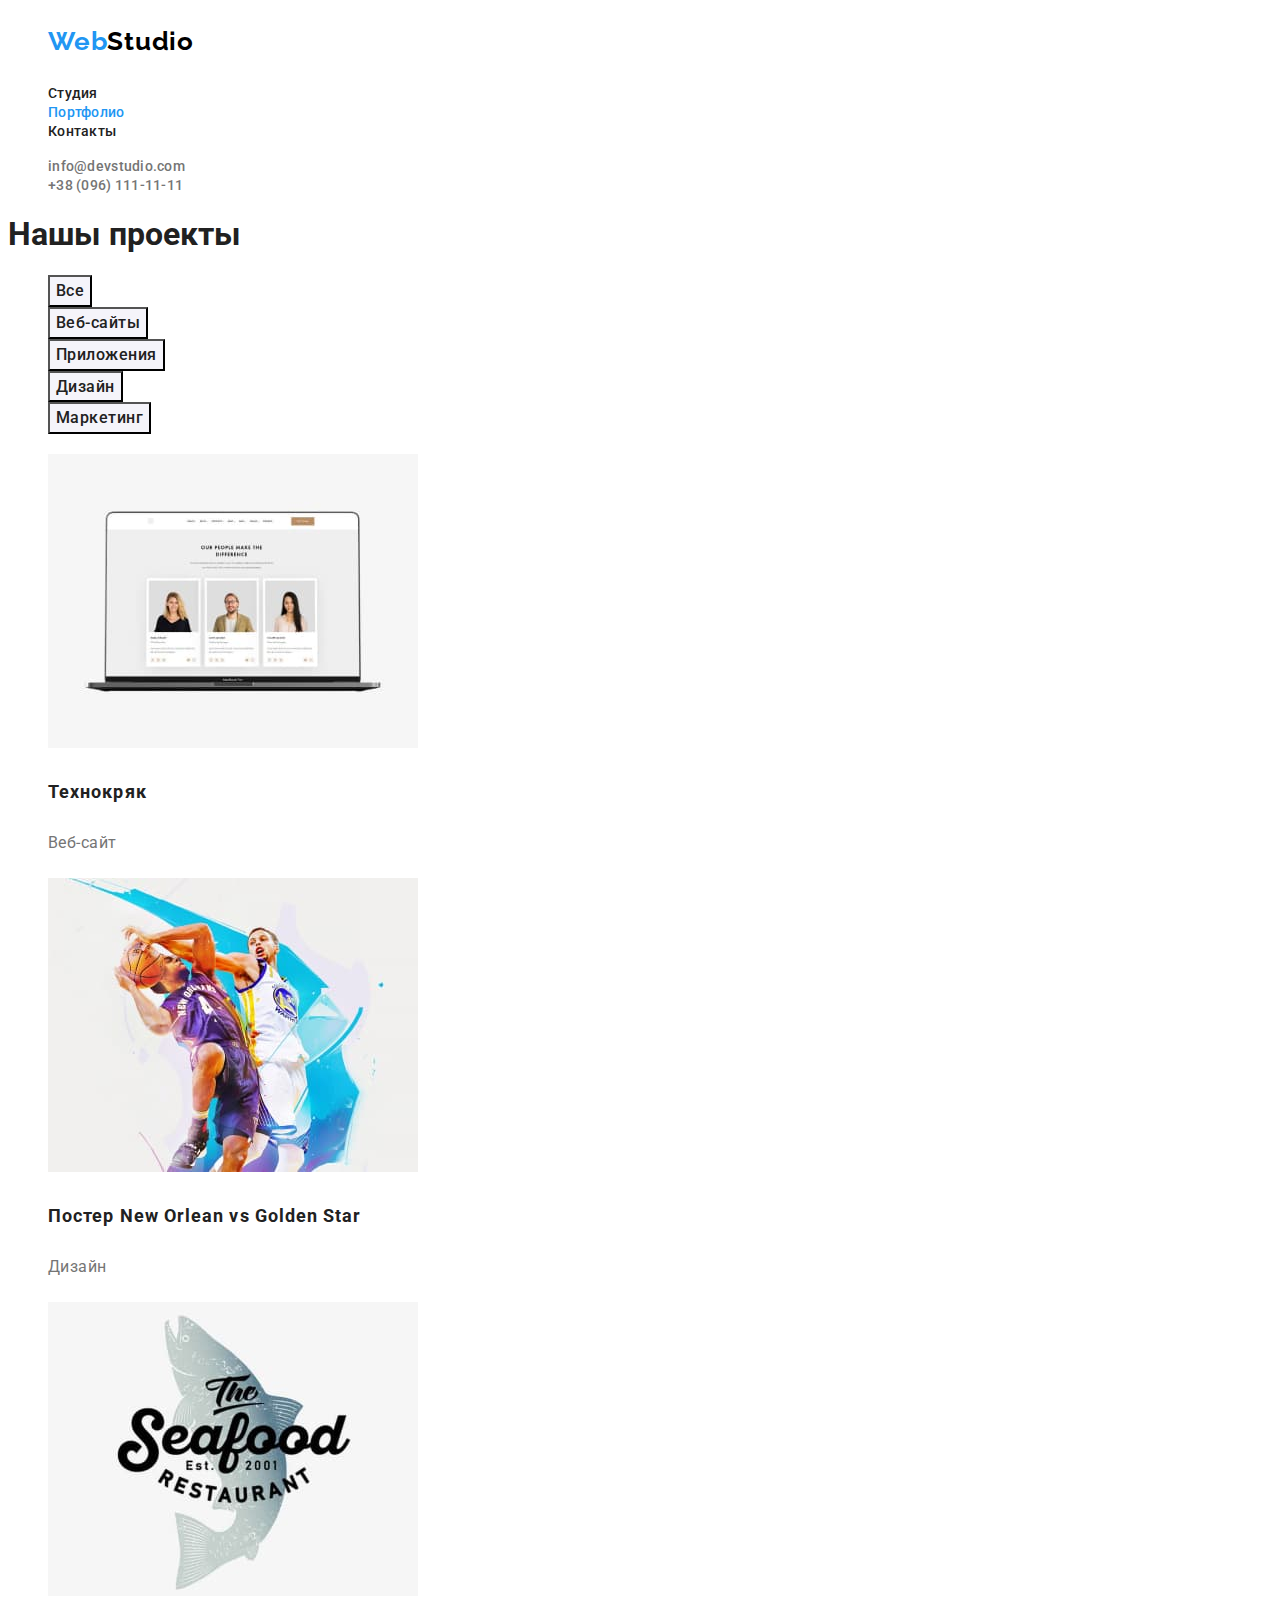
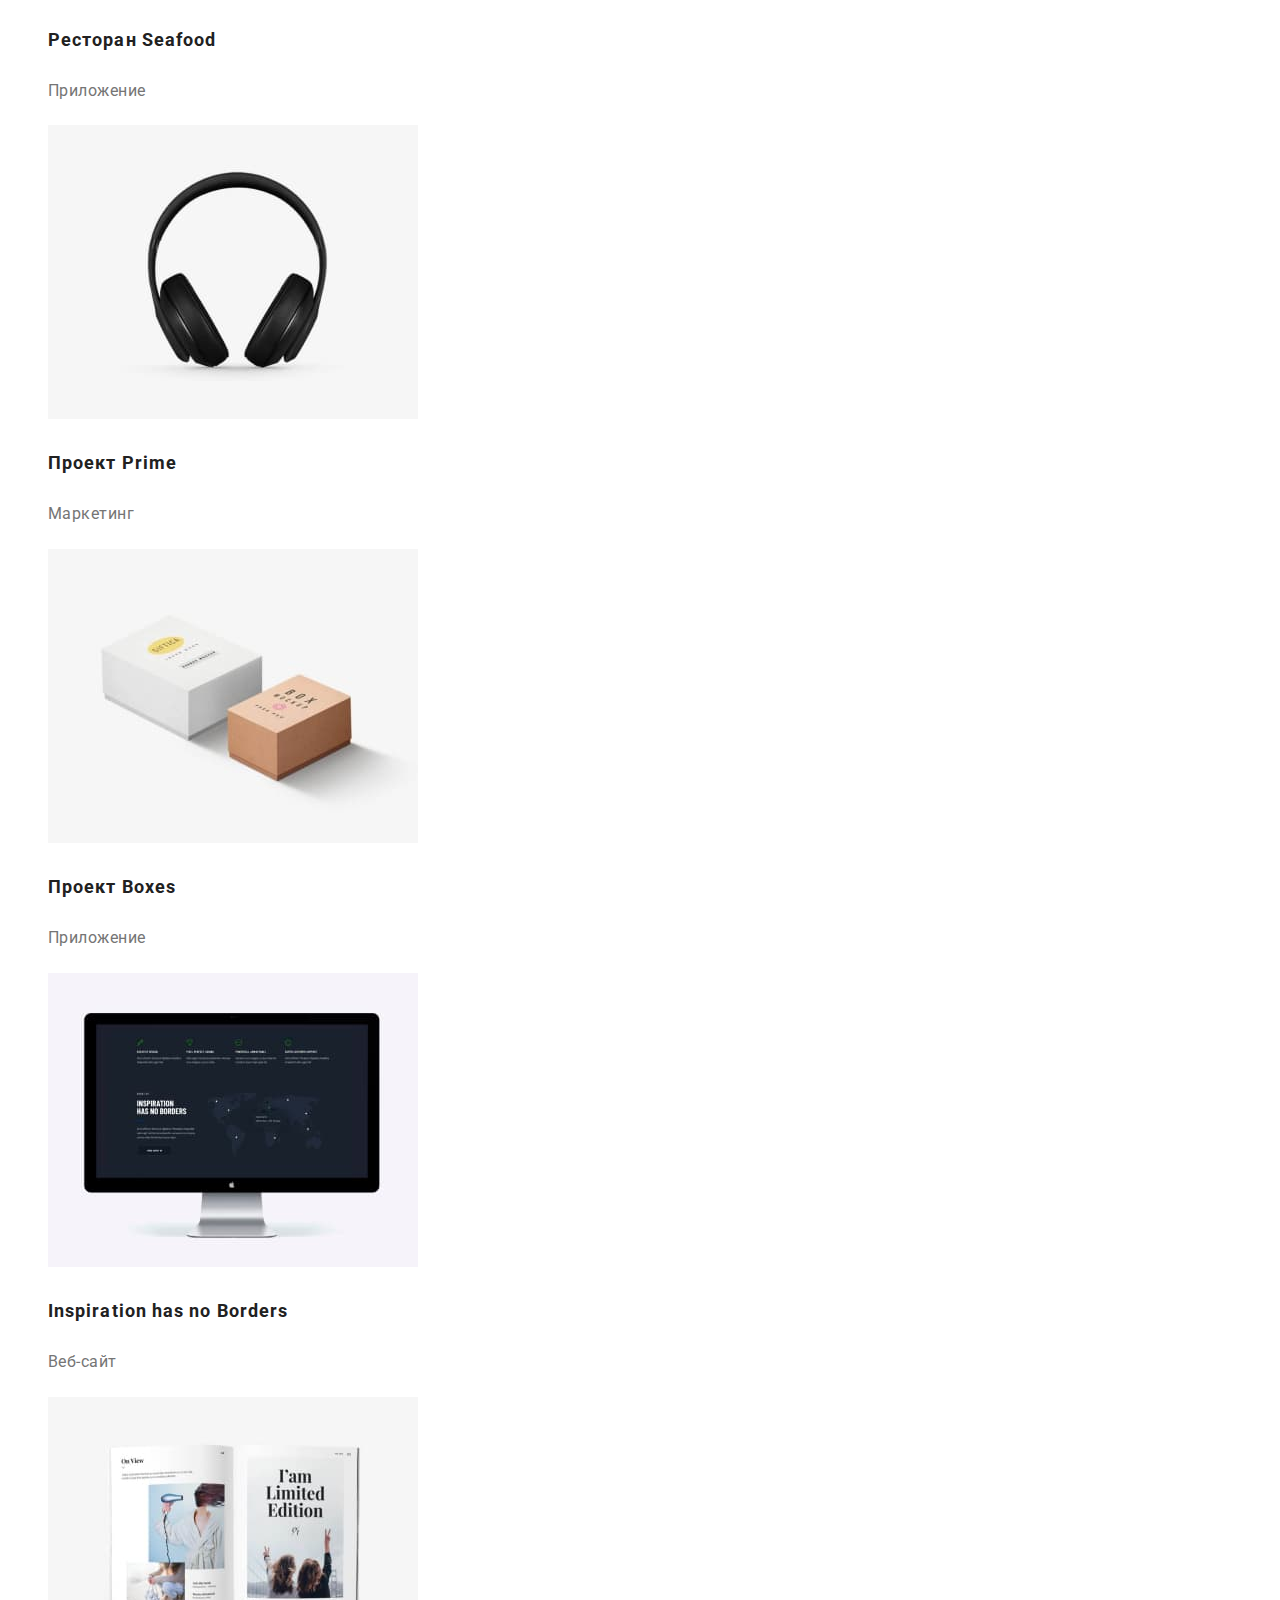
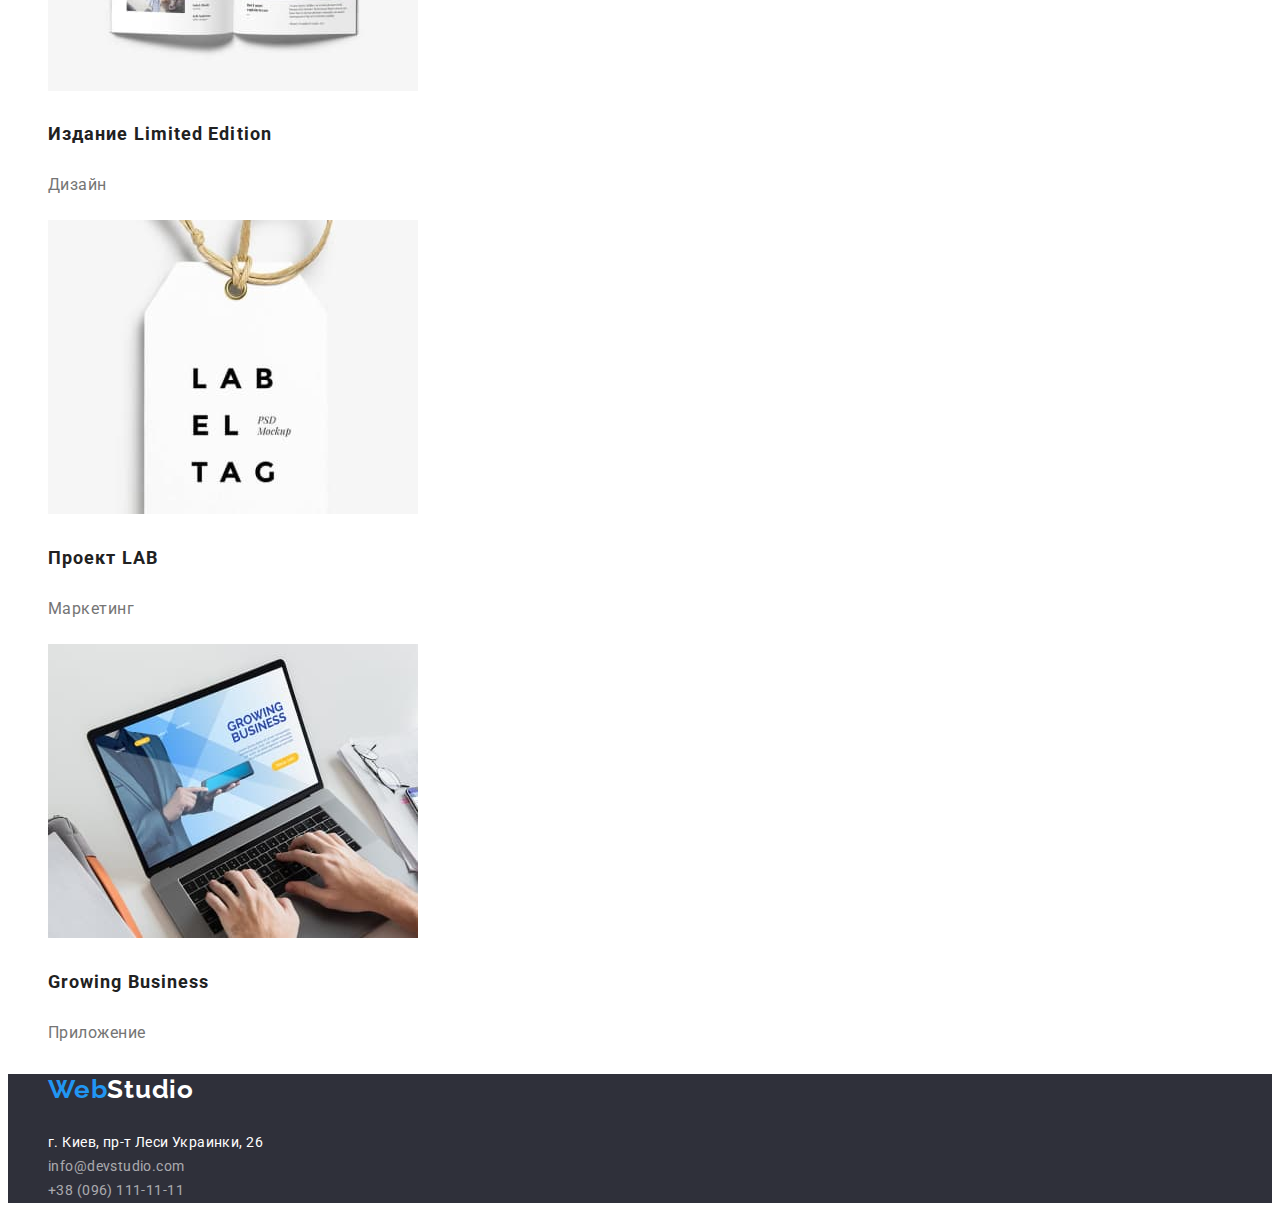
==== commit cc36a389: "убрал дубль-текст" ====
--- a/portfolio.html
+++ b/portfolio.html
@@ -14,22 +14,32 @@
     <!--Секция главной навигации-->
     <header class="page-header">
         <nav class="navigation">
-            <a class="logo-link link" href="./index.html">Web<span class="dubl-logo-link">Studio</span> </a>
+            <ul class="logo-text lst">
+                <li class="logo-text-item">
+                    <a class="logo-link link" href="./index.html">Web<span class="logo-studio-link">Studio</span> </a>
+                </li>
+            </ul>
+    
             <ul class="site-nav-list lst">
                 <li class="site-nav-item">
-                    <a class="nav-link link" href="./index.html" >Студия</a></li>
+                    <a class="nav-link link" href="./index.html">Студия</a>
+                </li>
                 <li class="site-nav-item">
-                    <a class="nav-link current link" href="./portfolio.html" >Портфолио</a></li>
+                    <a class="nav-link current  link" href="./portfolio.html">Портфолио</a>
+                </li>
                 <li class="site-nav-item">
-                    <a class="nav-link link" href="" >Контакты</a></li>
+                    <a class="nav-link link" href="">Контакты</a>
+                </li>
             </ul>
         </nav>
         <!--Контакты-->
         <ul class="contacts-nav-list lst">
             <li class="contacts-nav-item link">
-                <a clsas="contacts-link" href="mailto:nfo@devstudio.com" >info@devstudio.com</a></li>
+                <a clsas="contacts-link" href="mailto:nfo@devstudio.com">info@devstudio.com</a>
+            </li>
             <li class="contacts-nav-item">
-                <a clsas="contacts-link link" href="tel:+380961111111" >+38 (096) 111-11-11</a></li>
+                <a clsas="contacts-link link" href="tel:+380961111111">+38 (096) 111-11-11</a>
+            </li>
         </ul>
     </header>
     <!--Проекты-->
@@ -126,7 +136,11 @@
     </main>
     <!--Футер-->
 <footer class="footer">
-    <a class="logo-link-fut link" href="./index.html">Web<span class="dubl-logo-link-fut">Studio</span> </a>
+    <ul class="logo-text-futer lst">
+        <li class=logo-text-futer-item>
+            <a class="logo-link-fut link" href="./index.html">Web<span class="logo-studio-link-fut">Studio</span> </a>
+        </li>
+    </ul>
     <address class="adres">
         <ul class="adres-list lst">
             <li class="adres-list-item">
--- a/css/styles.css
+++ b/css/styles.css
@@ -28,8 +28,8 @@
     --hero-background-color:#2F303A;
     --adres-color:rgba(255, 255, 255, 0.6);
     --logo-link-color:#2196F3;
-    --dubl-logo-link:#000000;
-    --dubl-logo-link-fut:#FFFFFF;
+    --logo-studio-link-color:#000000;
+    --logo-studio-link-fut-color:#FFFFFF;
     --link-adres-color:#FFFFFF;
 
 }
@@ -49,24 +49,20 @@
 .page-header{
     background-color: var(--primary-navigation-color);
 }
-.logo-link{
+.logo-text{
 font-family: var(--secondery-font);
 font-weight: 700;
 font-size: 26px;
 line-height: 1.19;
 letter-spacing: 0.03em;
-
-color: var(--logo-link-color);
-}
-.dubl-logo-link{
-font-family: var(--secondery-font);
-font-weight: 700;
-font-size: 26px;
-line-height: 1.19;
-letter-spacing: 0.03em;
-
-color: var(--dubl-logo-link); 
-}
+}
+.logo-link{
+    color: var(--logo-link-color);
+}
+.logo-studio-link{
+    color: var(--logo-studio-link-color); 
+}
+
 .site-nav-list .nav-link{
 font-weight: 500;
 font-size: 14px;
@@ -175,25 +171,19 @@
 .footer{
     background-color: #2F303A;
 }
-.logo-link-fut{
+.logo-text-futer{
 font-family: var(--secondery-font);
 font-weight: 700;
 font-size: 26px;
 line-height: 1.19;
 letter-spacing: 0.03em;
-
-color: var(--logo-link-color);
-}
-.dubl-logo-link-fut{
-font-family: var(--secondery-font);
-font-weight: 700;
-font-size: 26px;
-line-height: 1.19;
-letter-spacing: 0.03em;
-
-color:var(--dubl-logo-link-fut); 
-}
-
+}
+.logo-link-fut{
+    color: var(--logo-link-color);
+}
+.logo-studio-link-fut{
+color:var(--logo-studio-link-fut-color)
+}
 .adres-list .link-adres{
 font-weight: 400;
 font-size: 14px;
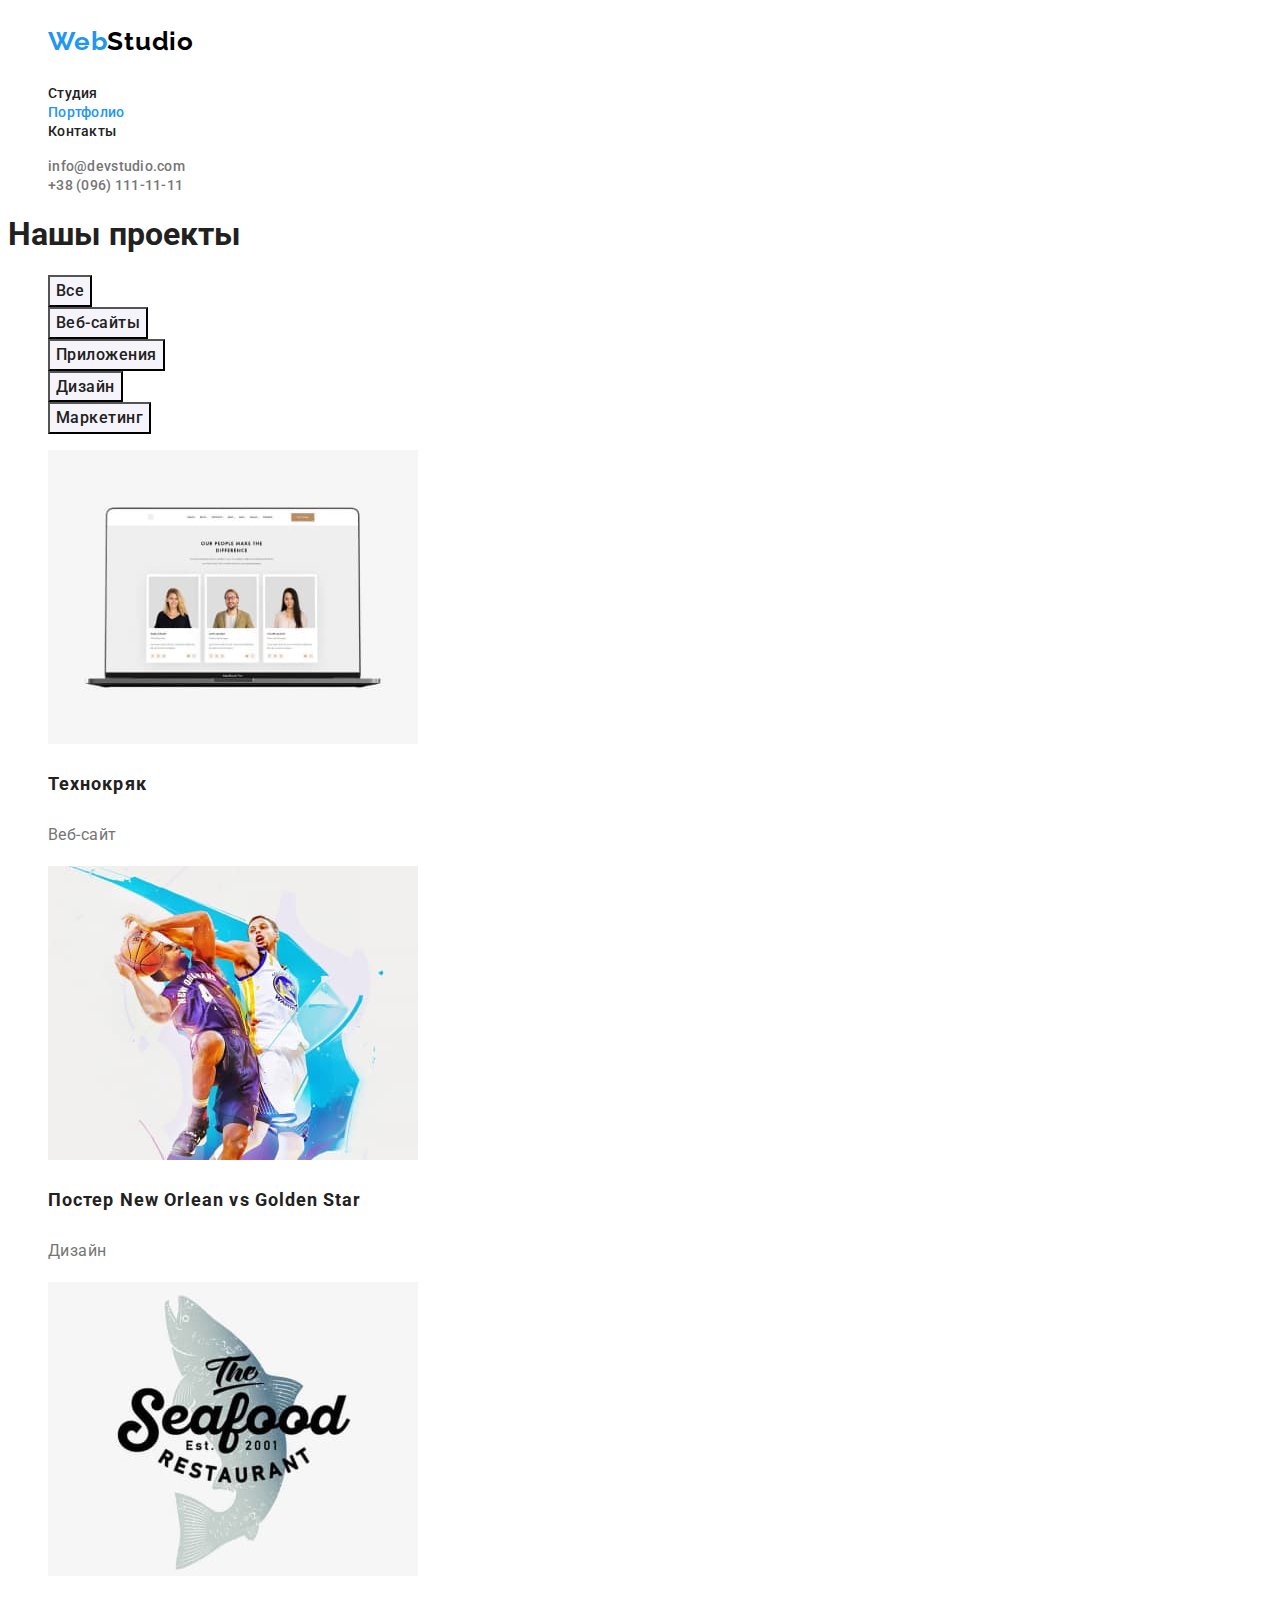
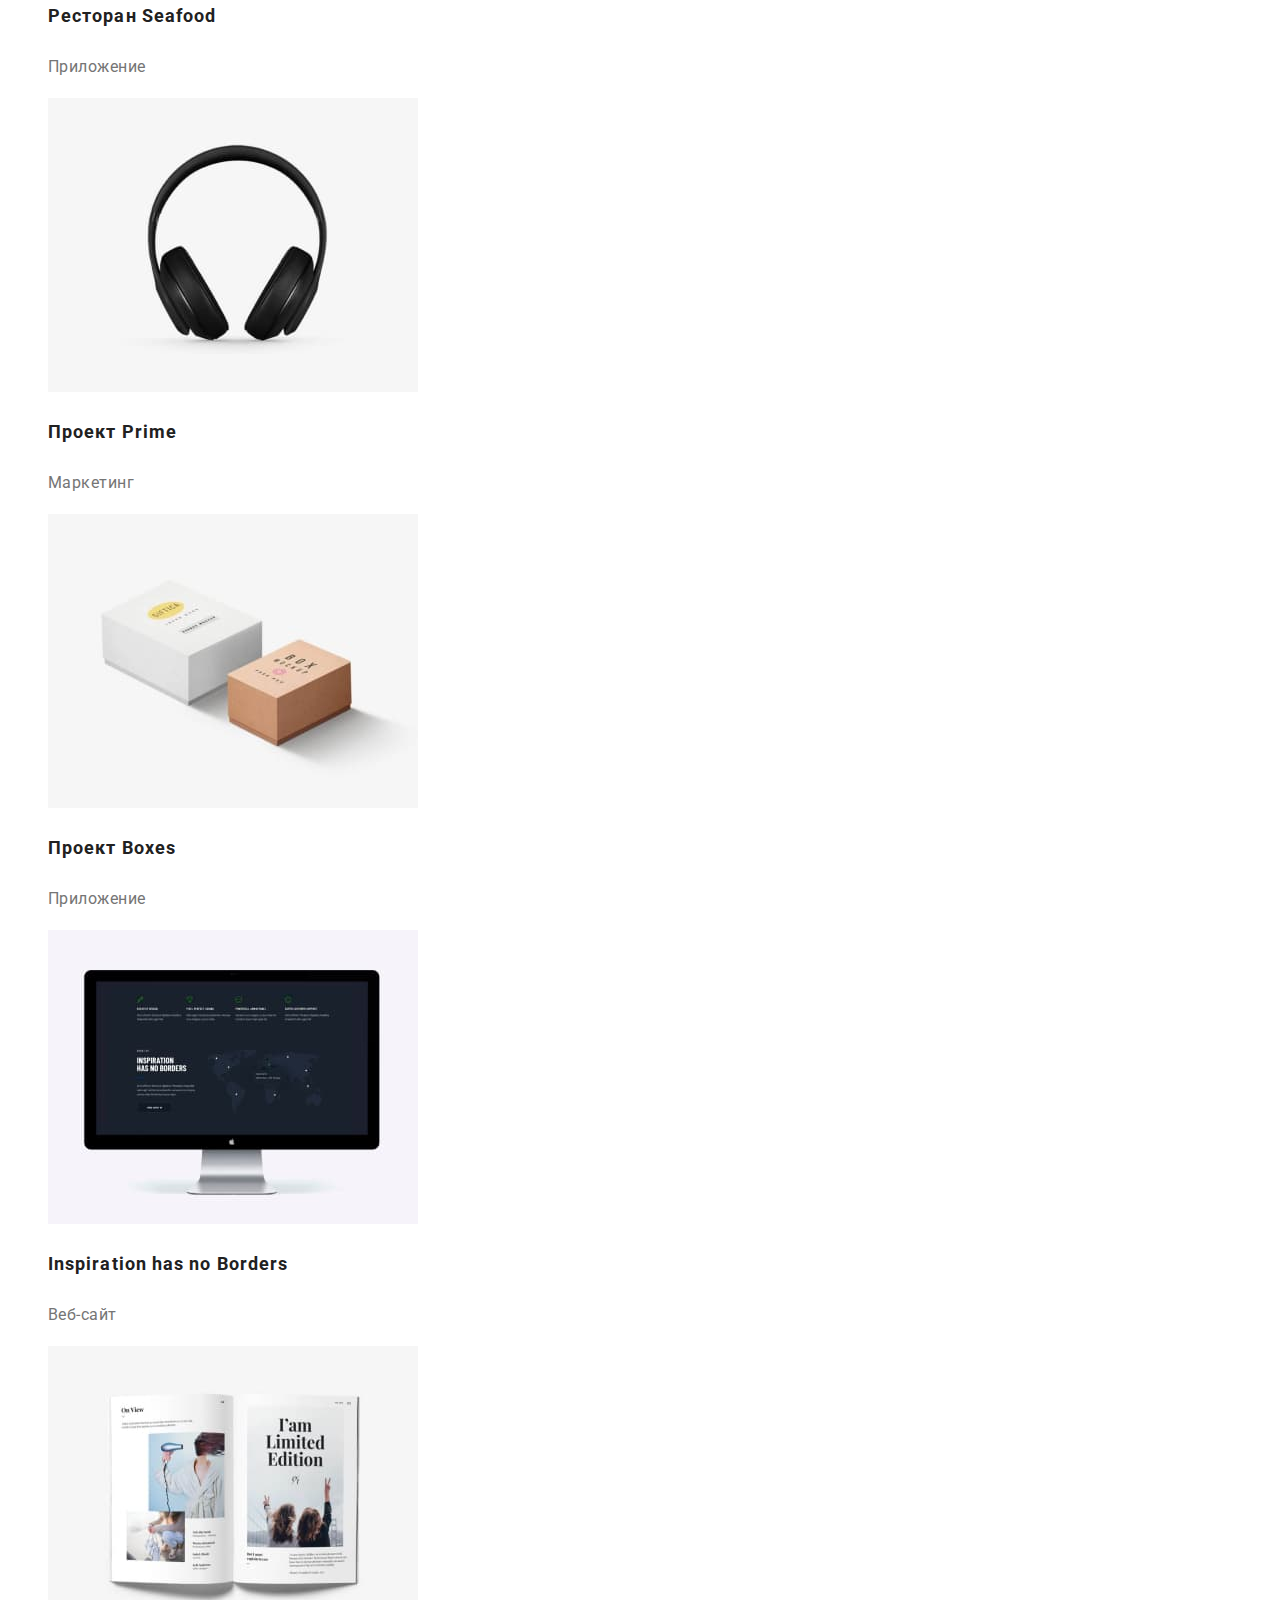
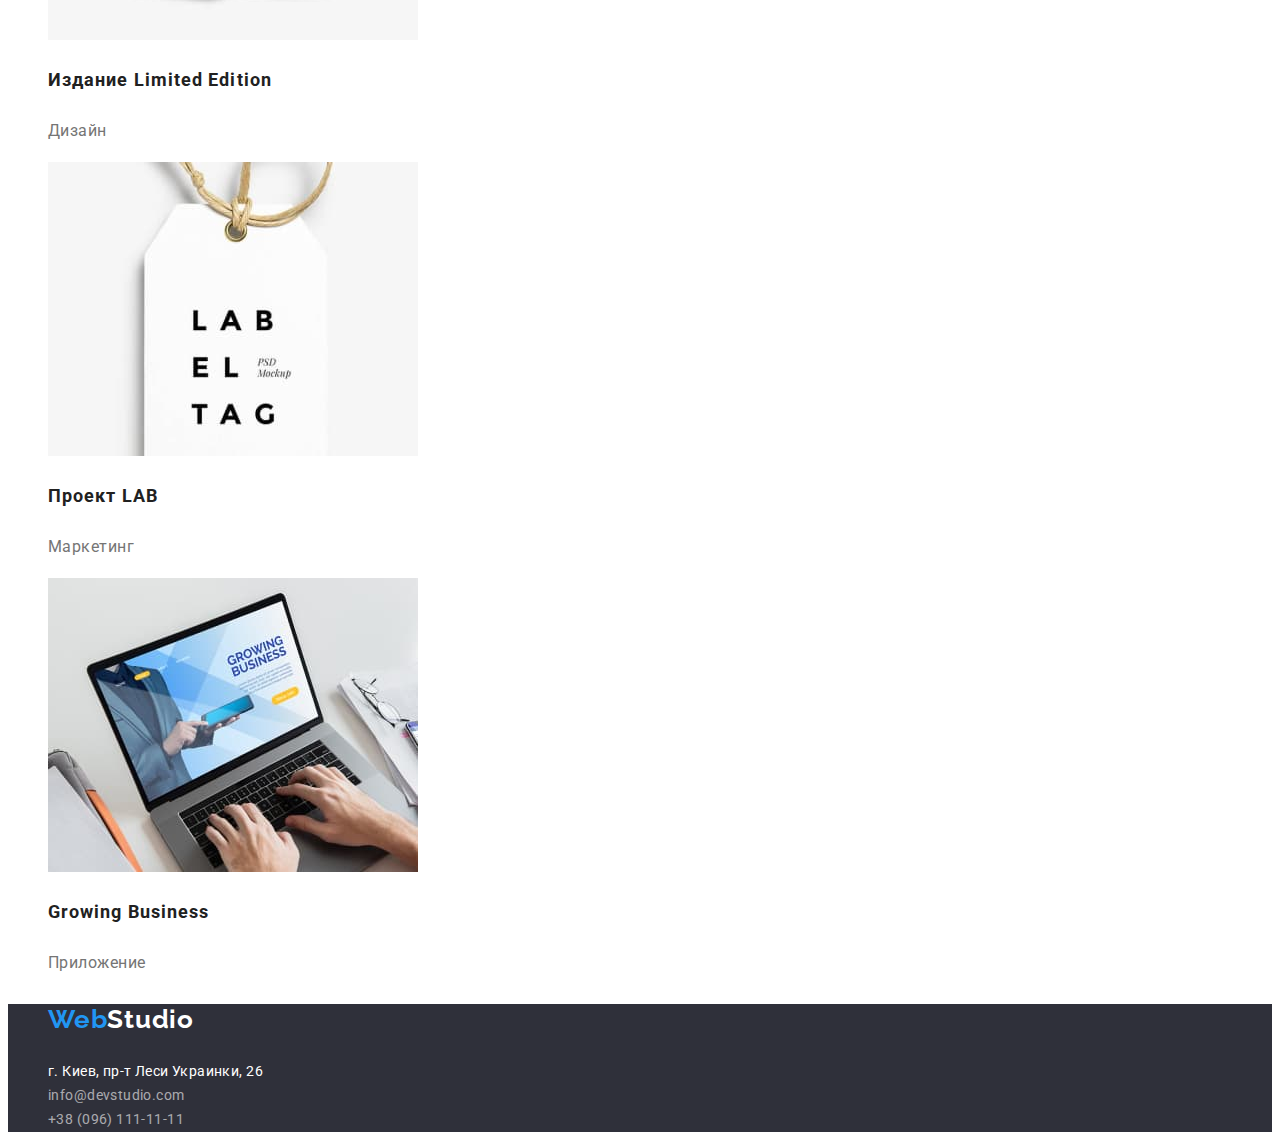
==== commit 055ddae2: "перепроверил валидатором" ====
--- a/portfolio.html
+++ b/portfolio.html
@@ -33,20 +33,20 @@
             </ul>
         </nav>
         <!--Контакты-->
-        <ul class="contacts-nav-list lst">
-            <li class="contacts-nav-item link">
-                <a clsas="contacts-link" href="mailto:nfo@devstudio.com">info@devstudio.com</a>
+        <ul class="contacts-list lst">
+            <li class="contacts-item link">
+                <a class="contacts-link" href="mailto:nfo@devstudio.com">info@devstudio.com</a>
             </li>
-            <li class="contacts-nav-item">
-                <a clsas="contacts-link link" href="tel:+380961111111">+38 (096) 111-11-11</a>
+            <li class="contacts-item">
+                <a class="contacts-link link" href="tel:+380961111111">+38 (096) 111-11-11</a>
             </li>
         </ul>
     </header>
     <!--Проекты-->
     <main class="main-content-portfolio">
         <!--Меню проектов-->
+        <section class="section">
         <h1>Нашы проекты</h1>
-        <section class="section">
         <ul class="menu-list lst">
             <li class="menu-list-item">
                 <button class="menu-button" type="button" >Все</button>
@@ -65,75 +65,55 @@
             </li>
         </ul>
         <!--Фото проектов-->
-        <section class="section">
             <ul class="photo-list lst">
                 <li class="photo-list-item">
-         <h2>
         <img src="./images/portfolio/1.jpg" alt="изображение ноутбука" width="370" height="294">
         <h3 class="title">Технокряк</h3>
         <p class="description">Веб-сайт</p>
-        </h2>
     </li>
     <li class="photo-list-item">
-        <h2>
         <img src="./images/portfolio/2.jpg" alt="два человека играют в баскетбол" width="370" height="294">
         <h3 class="title">Постер New Orlean vs Golden Star</h3>
         <p class="description">Дизайн</p>
-        </h2>
     </li>
     <li class="photo-list-item">
-        <h2>
         <img src="./images/portfolio/3.jpg" alt="изображение рыбы" width="370" height="294">
         <h3 class="title">Ресторан Seafood</h3>
         <p class="description">Приложение</p>
-        </h2>
     </li>
     <li class="photo-list-item">
-        <h2>
         <img src="./images/portfolio/4.jpg" alt="изображение наушников" width="370" height="294">
         <h3 class="title">Проект Prime</h3>
         <p class="description">Маркетинг</p>
-        </h2>
     </li>
     <li class="photo-list-item">
-        <h2>
         <img src="./images/portfolio/5.jpg" alt="изображение картонных коробок" width="370" height="294">
         <h3 class="title">Проект Boxes</h3>
         <p class="description">Приложение</p>
-        </h2>
     </li>
     <li class="photo-list-item">
-        <h2>
         <img src="./images/portfolio/6.jpg" alt="изображение мониора с информацией" width="370" height="294">
         <h3 class="title">Inspiration has no Borders</h3>
         <p class="description">Веб-сайт</p>
-        </h2>
     </li>
     <li class="photo-list-item">
-        <h2>
         <img src="./images/portfolio/7.jpg" alt="изображение книги" width="370" height="294">
         <h3 class="title">Издание Limited Edition</h3>
         <p class="description">Дизайн</p>
-        </h2>
     </li>
     <li class="photo-list-item">
-        <h2>
         <img src="./images/portfolio/8.jpg" alt="изображение брилка" width="370" height="294">
         <h3 class="title">Проект LAB</h3>
         <p class="description">Маркетинг</p>
-        </h2>
     </li>
     <li class="photo-list-item">
-        <h2>
         <img src="./images/portfolio/9.jpg" alt="изображение человека работающего за ноутбуком" width="370" height="294">
         <h3 class="title">Growing Business</h3>
         <p class="description">Приложение</p>
-        </h2>
     </li>
     </ul>
         </section>
-
-    </main>
+        </main>
     <!--Футер-->
 <footer class="footer">
     <ul class="logo-text-futer lst">
--- a/css/styles.css
+++ b/css/styles.css
@@ -80,18 +80,19 @@
     color: var(--akcent-color);
 }
 /*Контакты*/
-.contacts-nav-list a{
+.contacts-list a{
 font-weight: 500;
 font-size: 14px;
 line-height: 1.14;
 letter-spacing: 0.02em;
+text-decoration: none;
 color:var(--primary-description-color);
-text-decoration: none;
-}
-.contacts-nav-list a:hover,
-.contacts-nav-list a:focus{
+}
+.contacts-item a:hover,
+.contacts-item a:focus{
     color: var(--akcent-color);
 }
+
 /*Секция заказа услуги*/
 .hero{
     background-color: var(--hero-background-color);
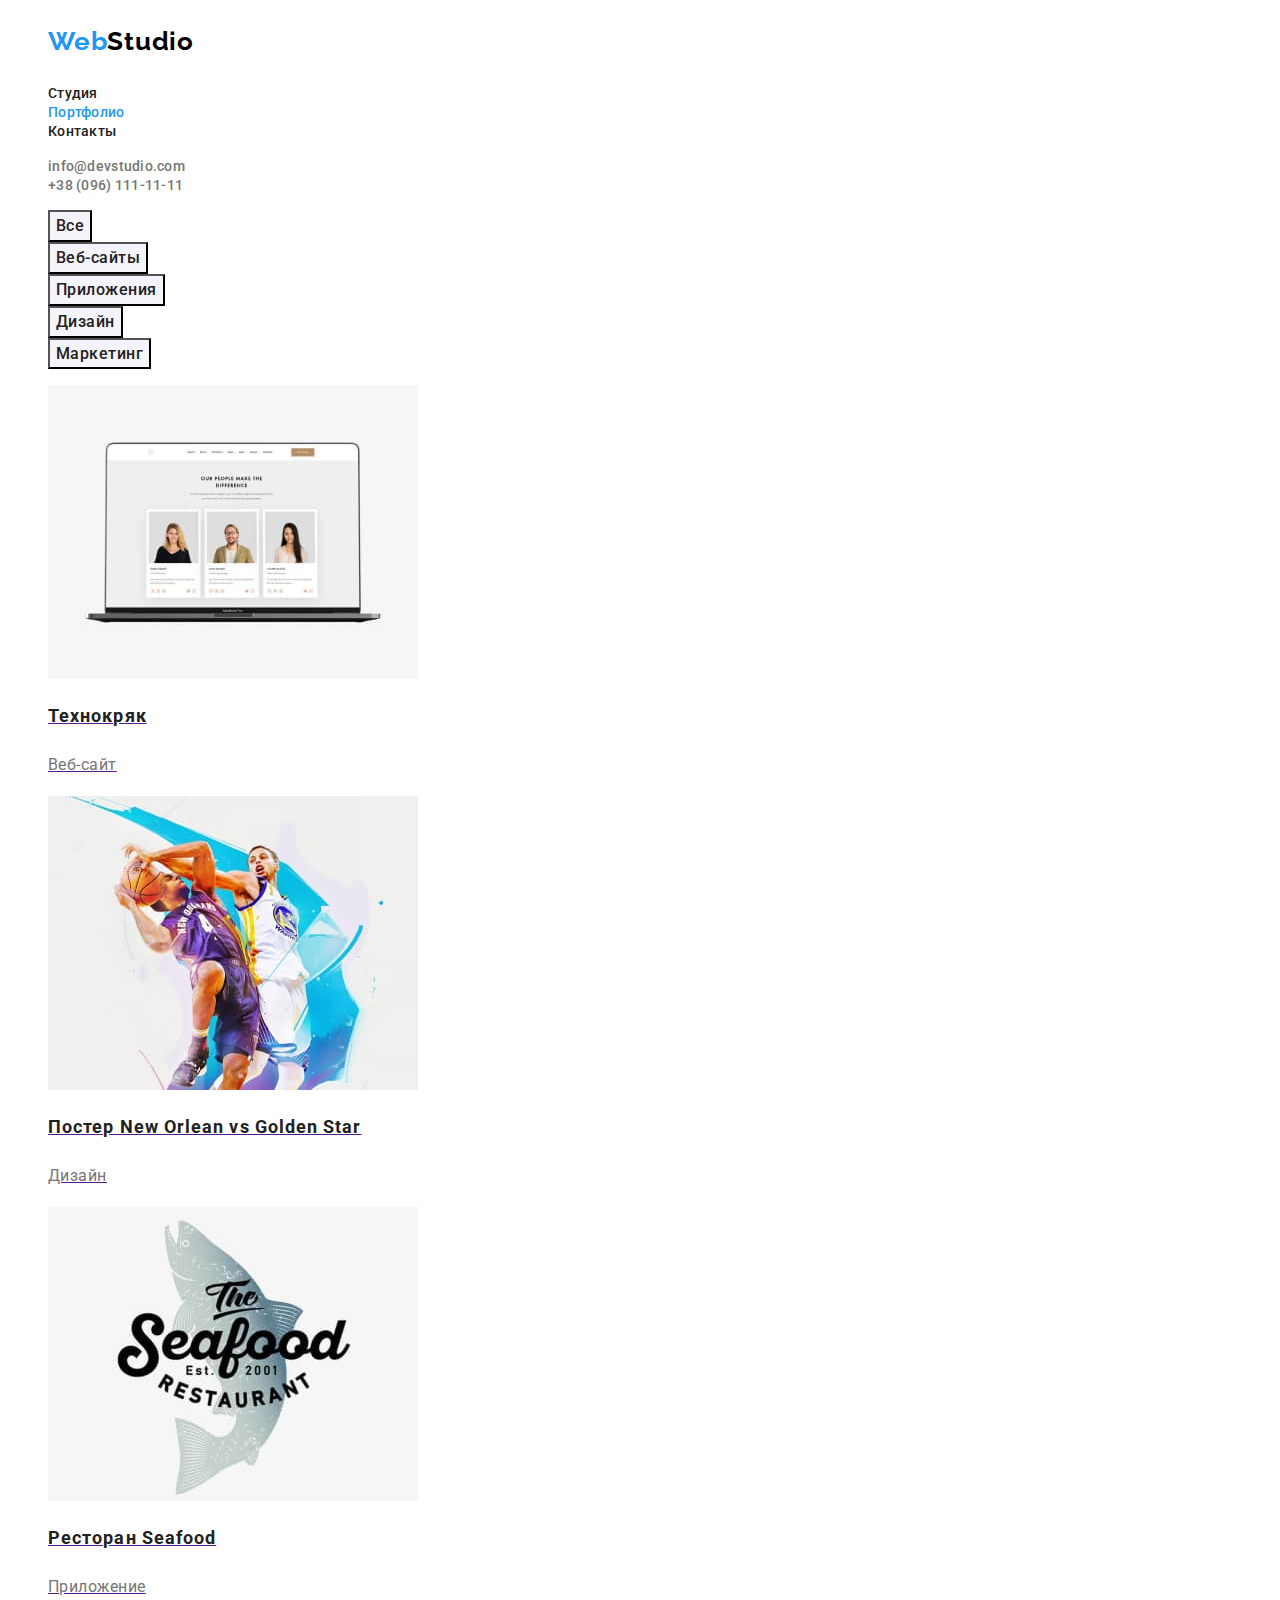
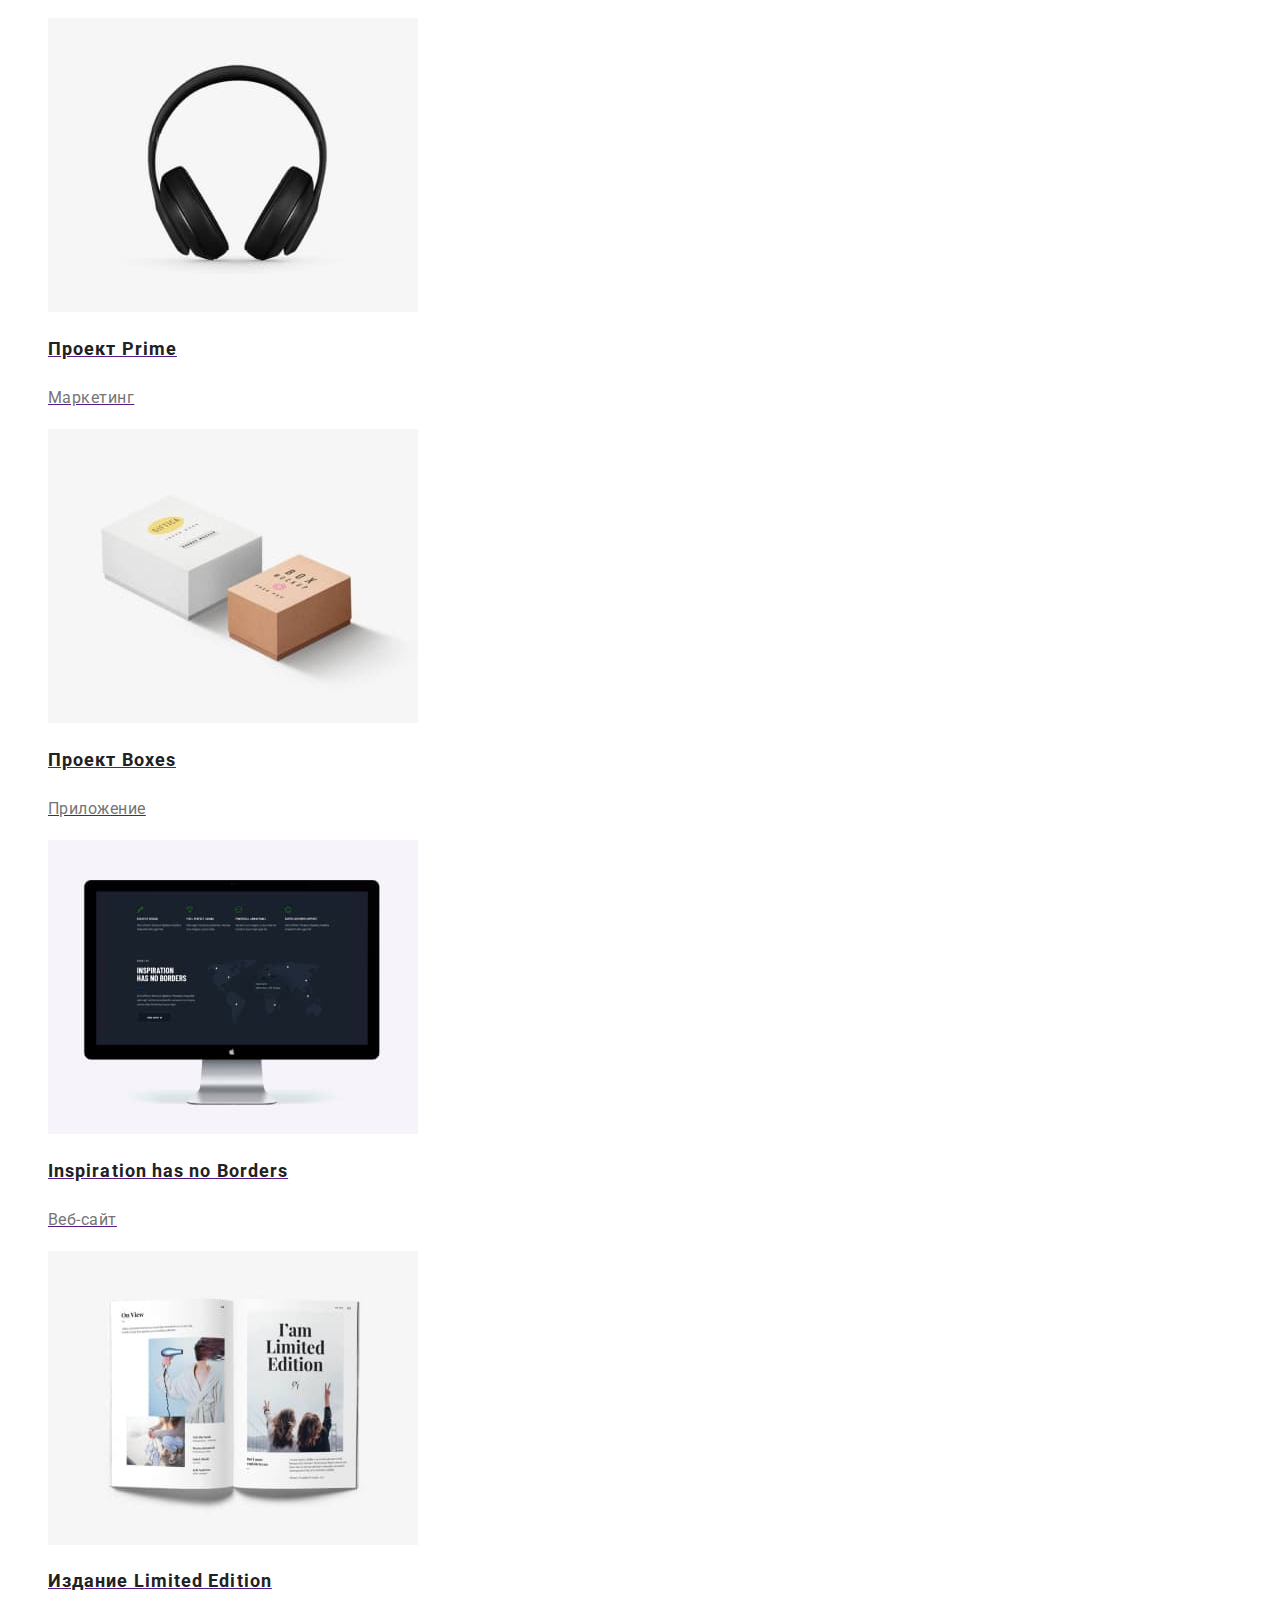
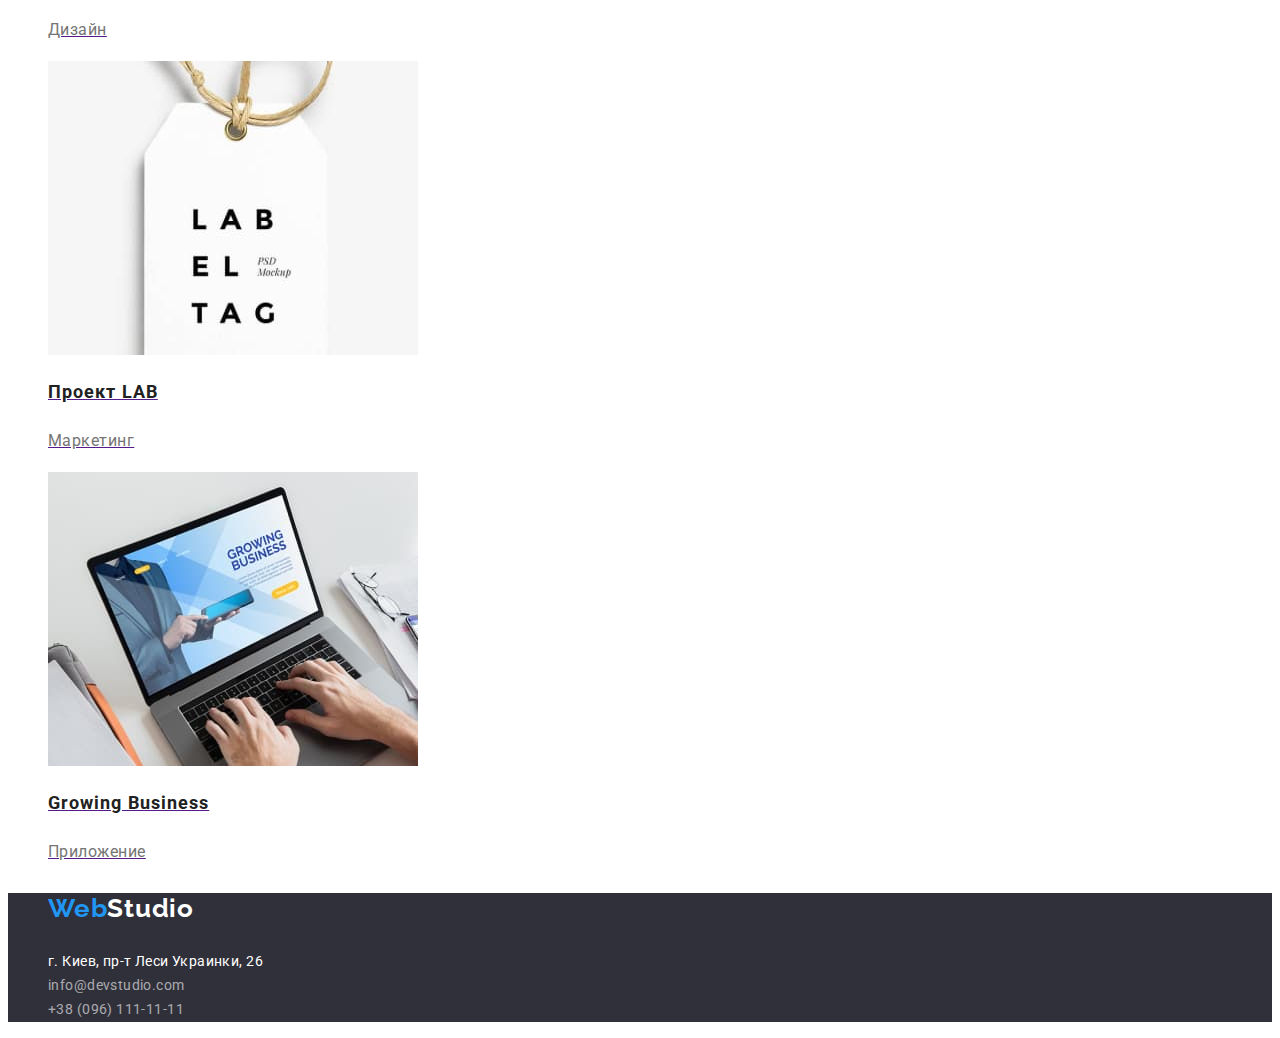
==== commit 8a13964d: "внес исправления" ====
--- a/portfolio.html
+++ b/portfolio.html
@@ -46,7 +46,7 @@
     <main class="main-content-portfolio">
         <!--Меню проектов-->
         <section class="section">
-        <h1>Нашы проекты</h1>
+        <h1 class="visually-hidden">Нашы проекты</h1>
         <ul class="menu-list lst">
             <li class="menu-list-item">
                 <button class="menu-button" type="button" >Все</button>
@@ -67,49 +67,67 @@
         <!--Фото проектов-->
             <ul class="photo-list lst">
                 <li class="photo-list-item">
+        <a href="">
         <img src="./images/portfolio/1.jpg" alt="изображение ноутбука" width="370" height="294">
-        <h3 class="title">Технокряк</h3>
+        <h2 class="title">Технокряк</h2>
         <p class="description">Веб-сайт</p>
+        </a>
     </li>
     <li class="photo-list-item">
+        <a href="">
         <img src="./images/portfolio/2.jpg" alt="два человека играют в баскетбол" width="370" height="294">
-        <h3 class="title">Постер New Orlean vs Golden Star</h3>
+        <h2 class="title">Постер New Orlean vs Golden Star</h2>
         <p class="description">Дизайн</p>
+        </a>
     </li>
     <li class="photo-list-item">
+        <a href="">
         <img src="./images/portfolio/3.jpg" alt="изображение рыбы" width="370" height="294">
-        <h3 class="title">Ресторан Seafood</h3>
+        <h2 class="title">Ресторан Seafood</h2>
         <p class="description">Приложение</p>
+        </a>
     </li>
     <li class="photo-list-item">
+        <a href="">
         <img src="./images/portfolio/4.jpg" alt="изображение наушников" width="370" height="294">
-        <h3 class="title">Проект Prime</h3>
+        <h2 class="title">Проект Prime</h2>
         <p class="description">Маркетинг</p>
+        </a>
     </li>
     <li class="photo-list-item">
+        <a href="">
         <img src="./images/portfolio/5.jpg" alt="изображение картонных коробок" width="370" height="294">
-        <h3 class="title">Проект Boxes</h3>
+        <h2 class="title">Проект Boxes</h2>
         <p class="description">Приложение</p>
+        </a>
     </li>
     <li class="photo-list-item">
+        <a href="">
         <img src="./images/portfolio/6.jpg" alt="изображение мониора с информацией" width="370" height="294">
-        <h3 class="title">Inspiration has no Borders</h3>
+        <h2 class="title">Inspiration has no Borders</h2>
         <p class="description">Веб-сайт</p>
+        </a>
     </li>
     <li class="photo-list-item">
+        <a href="">
         <img src="./images/portfolio/7.jpg" alt="изображение книги" width="370" height="294">
-        <h3 class="title">Издание Limited Edition</h3>
+        <h2 class="title">Издание Limited Edition</h2>
         <p class="description">Дизайн</p>
+        </a>
     </li>
     <li class="photo-list-item">
+        <a href="">
         <img src="./images/portfolio/8.jpg" alt="изображение брилка" width="370" height="294">
-        <h3 class="title">Проект LAB</h3>
+        <h2 class="title">Проект LAB</h2>
         <p class="description">Маркетинг</p>
+        </a>
     </li>
     <li class="photo-list-item">
+        <a href="">
         <img src="./images/portfolio/9.jpg" alt="изображение человека работающего за ноутбуком" width="370" height="294">
-        <h3 class="title">Growing Business</h3>
+        <h2 class="title">Growing Business</h2>
         <p class="description">Приложение</p>
+        </a>
     </li>
     </ul>
         </section>
--- a/css/styles.css
+++ b/css/styles.css
@@ -16,22 +16,13 @@
     --secondery-font:'Raleway', sans-serif;
     --primary-text-color:#212121;
     --primary-description-color:#757575;
-    --akcent-color:#2196F3;
+     --akcent-color:#2196F3;
     --section-color:#E5E5E5;
     --primary-navigation-color:#FFFFFF;
-    --background-color-team:#F5F4FA;
-    --button-background-color:#F5F4FA;
-    --menu-button-akcent:#FFFFFF;
-    --hero-button-color:#FFFFFF;
-     --hero-button-background-color:#2196F3;
-    --hero-title-color:#FFFFFF;
-    --hero-background-color:#2F303A;
-    --adres-color:rgba(255, 255, 255, 0.6);
-    --logo-link-color:#2196F3;
-    --logo-studio-link-color:#000000;
-    --logo-studio-link-fut-color:#FFFFFF;
-    --link-adres-color:#FFFFFF;
-
+    --background-color-section:#F5F4FA;
+     --hero-background-color:#2F303A;
+     --adres-color:rgba(255, 255, 255, 0.6);
+     --logo-studio-link-color:#000000;
 }
 .lst{
     list-style: none;
@@ -43,6 +34,19 @@
     font-family: var(--main-font);
     color:var(--primary-text-color)
 }
+.visually-hidden{
+      position: absolute;
+  width: 1px;
+  height: 1px;
+  margin: -1px;
+  border: 0;
+  padding: 0;
+  
+  white-space: nowrap;
+  clip-path: inset(100%);
+  clip: rect(0 0 0 0);
+  overflow: hidden;
+}
 
 /*Секция главной навигации*/
 
@@ -57,7 +61,7 @@
 letter-spacing: 0.03em;
 }
 .logo-link{
-    color: var(--logo-link-color);
+    color: var(--akcent-color);
 }
 .logo-studio-link{
     color: var(--logo-studio-link-color); 
@@ -101,11 +105,10 @@
 font-weight: 900;
 font-size: 44px;
 line-height: 1.36;
-text-align: center;
 letter-spacing: 0.06em;
 text-transform: uppercase;
 
-color: var(--hero-title-color);
+color: var(--primary-navigation-color);
 }
 .hero-button{
 font-family: inherit;
@@ -117,8 +120,8 @@
 text-align: center;
 letter-spacing: 0.06em;
 
-color: var(--hero-button-color);
-background-color: var(--hero-button-background-color);
+color: var(--primary-navigation-color);
+background-color: var(--akcent-color);
 }
 /*Секция навыков*/
 .section-list .title{
@@ -140,13 +143,13 @@
 }
 /*Секция услуг*/
 .section-title{
-font-weight: 400;
+font-weight: 700;
 font-size: 36px;
 line-height: 1.16;
-text-align: center;
-letter-spacing: 0.03em;
-
-color: var(--primary-text-color);
+letter-spacing: 0.03em;
+
+color: var(--primary-text-color);
+
 }
 /*Секция команда*/
 .section-team{
@@ -180,10 +183,10 @@
 letter-spacing: 0.03em;
 }
 .logo-link-fut{
-    color: var(--logo-link-color);
+    color: var(--akcent-color);
 }
 .logo-studio-link-fut{
-color:var(--logo-studio-link-fut-color)
+color:var(--primary-navigation-color)
 }
 .adres-list .link-adres{
 font-weight: 400;
@@ -192,7 +195,7 @@
 font-style: normal;
 letter-spacing: 0.03em;
 
-color: var(--link-adres-color);
+color: var(--primary-navigation-color);
 }
 .link-adres:hover,
 .link-adres:focus{
@@ -220,11 +223,11 @@
 letter-spacing: 0.03em;
 
 color: var(--primary-text-color);
-background-color: var(--button-background-color);
+background-color: var(--background-color-section);
 }
 .menu-button:hover,
 .menu-button:focus{
-    color: var(--menu-button-akcent);
+    color: var(--primary-navigation-color);
     background-color: var(--akcent-color);
 }
 .menu-button{
